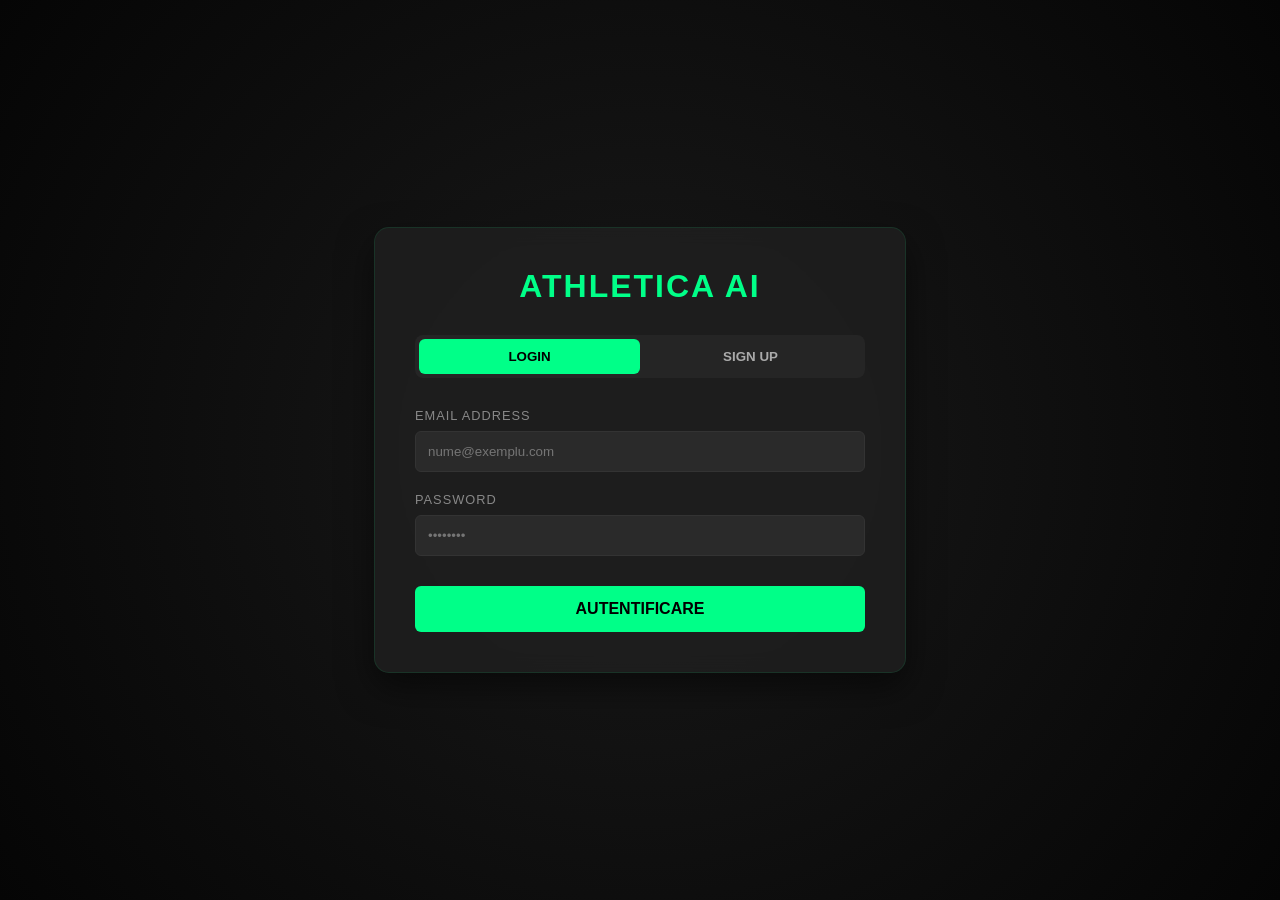
==== frontend-web/auth.html @ 89770d9e "Am adaugat un ai(trebuie verificata cheia sa facem sa mearga) ; am inclus login la baza de date si i" ====
<!DOCTYPE html>
<html lang="ro">
<head>
    <meta charset="UTF-8">
    <meta name="viewport" content="width=device-width, initial-scale=1.0">
    <title>Athletica AI - Autentificare</title>
    <link rel="stylesheet" href="style.css">
    <style>
        body {
            display: flex;
            align-items: center;
            justify-content: center;
            min-height: 100vh;
            background: radial-gradient(circle at center, #1a1a1a 0%, #050505 100%);
            margin: 0;
        }
        .auth-card {
            width: 100%;
            max-width: 450px;
            background: rgba(30, 30, 30, 0.9);
            padding: 40px;
            border-radius: 15px;
            border: 1px solid rgba(0, 255, 136, 0.1);
            box-shadow: 0 15px 35px rgba(0, 0, 0, 0.5);
            backdrop-filter: blur(10px);
        }
        .brand-logo {
            text-align: center;
            margin-bottom: 30px;
        }
        .brand-logo h1 {
            color: var(--verde-ai);
            font-size: 2rem;
            margin: 0;
            letter-spacing: 2px;
            text-transform: uppercase;
        }
        .auth-toggle {
            display: grid;
            grid-template-columns: 1fr 1fr;
            background: #252525;
            border-radius: 8px;
            margin-bottom: 30px;
            padding: 4px;
        }
        .auth-toggle button {
            background: none;
            border: none;
            color: #aaa;
            padding: 10px;
            cursor: pointer;
            font-weight: 600;
            transition: 0.3s;
            border-radius: 6px;
        }
        .auth-toggle button.active {
            background: var(--verde-ai);
            color: #000;
        }
        .form-row {
            display: grid;
            grid-template-columns: 1fr 1fr;
            gap: 15px;
            margin-bottom: 15px;
        }
        .form-group {
            margin-bottom: 20px;
        }
        .form-group label {
            display: block;
            font-size: 0.8rem;
            color: #888;
            margin-bottom: 8px;
            text-transform: uppercase;
            letter-spacing: 1px;
        }
        input, select {
            width: 100%;
            padding: 12px;
            background: #2a2a2a;
            border: 1px solid #333;
            border-radius: 6px;
            color: #fff;
            box-sizing: border-box;
            transition: border-color 0.3s;
        }
        input:focus {
            outline: none;
            border-color: var(--verde-ai);
        }
        button[type="submit"] {
            width: 100%;
            padding: 14px;
            background: var(--verde-ai);
            border: none;
            border-radius: 6px;
            color: #000;
            font-weight: 700;
            font-size: 1rem;
            cursor: pointer;
            margin-top: 10px;
            transition: transform 0.2s, box-shadow 0.2s;
        }
        button[type="submit"]:hover {
            transform: translateY(-2px);
            box-shadow: 0 5px 15px rgba(0, 255, 136, 0.3);
        }
        .hidden { display: none; }
    </style>
</head>
<body>
    <div class="auth-card">
        <div class="brand-logo">
            <h1>Athletica AI</h1>
        </div>
        
        <div class="auth-toggle">
            <button id="toggle-login" class="active">LOGIN</button>
            <button id="toggle-register">SIGN UP</button>
        </div>

        <form id="login-form">
            <div class="form-group">
                <label>Email Address</label>
                <input type="email" id="login-email" placeholder="nume@exemplu.com" required>
            </div>
            <div class="form-group">
                <label>Password</label>
                <input type="password" id="login-password" placeholder="••••••••" required>
            </div>
            <button type="submit">AUTENTIFICARE</button>
        </form>

        <form id="register-form" class="hidden">
            <div class="form-group">
                <label>Username</label>
                <input type="text" id="reg-username" required>
            </div>
            <div class="form-group">
                <label>Email Address</label>
                <input type="email" id="reg-email" required>
            </div>
            <div class="form-group">
                <label>Password</label>
                <input type="password" id="reg-password" required>
            </div>
            
            <div class="form-row">
                <div class="form-group">
                    <label>Înălțime (cm)</label>
                    <input type="number" id="reg-height" placeholder="180" required>
                </div>
                <div class="form-group">
                    <label>Greutate (kg)</label>
                    <input type="number" step="0.1" id="reg-weight" placeholder="75.5" required>
                </div>
            </div>

            <div class="form-row">
                <div class="form-group">
                    <label>Vârstă</label>
                    <input type="number" id="reg-age" placeholder="25" required>
                </div>
                <div class="form-group">
                    <label>Sex</label>
                    <select id="reg-gender">
                        <option value="Male">Masculin</option>
                        <option value="Female">Feminin</option>
                        <option value="Other">Altul</option>
                    </select>
                </div>
            </div>

            <div class="form-row">
                <div class="form-group">
                    <label>HR Repaus</label>
                    <input type="number" id="reg-hr-rest" placeholder="60" required>
                </div>
                <div class="form-group">
                    <label>HR Max</label>
                    <input type="number" id="reg-hr-max" placeholder="190" required>
                </div>
            </div>

            <div class="form-group">
                <label>Nivel Activitate</label>
                <select id="reg-activity">
                    <option value="Sedentary">Sedentar</option>
                    <option value="Lightly Active">Activitate Ușoară</option>
                    <option value="Moderately Active">Moderat Activ</option>
                    <option value="Very Active">Foarte Activ</option>
                    <option value="Extra Active">Extra Activ</option>
                </select>
            </div>

            <div class="form-group">
                <label>Greutate Țintă (kg)</label>
                <input type="number" step="0.1" id="reg-target-weight" placeholder="70.0" required>
            </div>

            <button type="submit">CREEAZĂ CONT</button>
        </form>
    </div>

    <script>
        const loginForm = document.getElementById('login-form');
        const registerForm = document.getElementById('register-form');
        const toggleLogin = document.getElementById('toggle-login');
        const toggleRegister = document.getElementById('toggle-register');

        toggleLogin.addEventListener('click', () => {
            loginForm.classList.remove('hidden');
            registerForm.classList.add('hidden');
            toggleLogin.classList.add('active');
            toggleRegister.classList.remove('active');
        });

        toggleRegister.addEventListener('click', () => {
            registerForm.classList.remove('hidden');
            loginForm.classList.add('hidden');
            toggleRegister.classList.add('active');
            toggleLogin.classList.remove('active');
        });

        registerForm.addEventListener('submit', async (e) => {
            e.preventDefault();
            const data = {
                username: document.getElementById('reg-username').value,
                email: document.getElementById('reg-email').value,
                password: document.getElementById('reg-password').value,
                height: parseFloat(document.getElementById('reg-height').value),
                currentWeight: parseFloat(document.getElementById('reg-weight').value),
                targetWeight: parseFloat(document.getElementById('reg-target-weight').value),
                age: parseInt(document.getElementById('reg-age').value),
                gender: document.getElementById('reg-gender').value,
                restingHeartRate: parseInt(document.getElementById('reg-hr-rest').value),
                maxHeartRate: parseInt(document.getElementById('reg-hr-max').value),
                activityLevel: document.getElementById('reg-activity').value
            };

            try {
                const response = await fetch('http://localhost:8080/api/auth/register', {
                    method: 'POST',
                    headers: { 'Content-Type': 'application/json' },
                    body: JSON.stringify(data)
                });
                if (response.ok) { 
                    alert('Înregistrare reușită! Acum completează-ți profilul.'); 
                    // Simulăm un login automat sau trimitem la login
                    toggleLogin.click(); 
                }
                else { alert('Eroare: ' + await response.text()); }
            } catch (error) { alert('Eroare de conexiune la server.'); }
        });

        loginForm.addEventListener('submit', async (e) => {
            e.preventDefault();
            const credentials = {
                email: document.getElementById('login-email').value,
                password: document.getElementById('login-password').value
            };
            try {
                const response = await fetch('http://localhost:8080/api/auth/login', {
                    method: 'POST',
                    headers: { 'Content-Type': 'application/json' },
                    body: JSON.stringify(credentials)
                });
                if (response.ok) {
                    const result = await response.json();
                    localStorage.setItem('user', JSON.stringify(result));
                    // Redirecționăm către onboarding pentru a colecta restul datelor
                    window.location.href = 'onboarding.html';
                } else { alert('Email sau parolă incorectă.'); }
            } catch (error) { alert('Eroare de conexiune la server.'); }
        });
    </script>
</body>
</html>
---- frontend-web/style.css ----
:root {
    --fundal: #0a0a0a;
    --card-bg: #141414;
    --card-border: #222;
    --text-principal: #ffffff;
    --text-secundar: #a0a0a0;
    --verde-ai: #00ff88;
    --accent-glow: rgba(0, 255, 136, 0.15);
}

body {
    background-color: var(--fundal);
    color: var(--text-principal);
    font-family: 'Inter', 'Segoe UI', Roboto, sans-serif;
    margin: 0;
    overflow-x: hidden;
}

#grid-pagina {
    display: grid;
    grid-template-areas: 
        "header header"
        "sidebar content";
    grid-template-columns: 280px 1fr;
    grid-template-rows: 70px 1fr;
    height: 100vh;
}

/* Header */
.header {
    grid-area: header;
    background-color: var(--card-bg);
    border-bottom: 1px solid var(--card-border);
    display: flex;
    justify-content: space-between;
    align-items: center;
    padding: 0 30px;
    z-index: 10;
}

.header h1 {
    font-size: 1.5rem;
    letter-spacing: 1px;
    background: linear-gradient(90deg, #fff, var(--verde-ai));
    -webkit-background-clip: text;
    -webkit-text-fill-color: transparent;
    margin: 0;
}

/* Sidebar */
.sidebar {
    grid-area: sidebar;
    background-color: var(--card-bg);
    border-right: 1px solid var(--card-border);
    padding: 30px 20px;
    display: flex;
    flex-direction: column;
    gap: 10px;
}

.sidebar button {
    text-align: left;
    padding: 12px 15px;
    background: transparent;
    border: 1px solid transparent;
    color: var(--text-secundar);
    font-size: 0.95rem;
    font-weight: 500;
    transition: 0.3s;
}

.sidebar button:hover, .sidebar button.active {
    background: rgba(255, 255, 255, 0.05);
    color: var(--verde-ai);
    border-color: rgba(0, 255, 136, 0.2);
}

/* Content Area */
.content {
    grid-area: content;
    padding: 40px;
    display: grid;
    grid-template-columns: repeat(auto-fit, minmax(350px, 1fr));
    gap: 30px;
    background: radial-gradient(circle at top right, #111, #0a0a0a);
}

.card {
    background: var(--card-bg);
    border: 1px solid var(--card-border);
    border-radius: 16px;
    padding: 25px;
    transition: 0.3s cubic-bezier(0.4, 0, 0.2, 1);
    position: relative;
    overflow: hidden;
}

.card:hover {
    border-color: var(--verde-ai);
    box-shadow: 0 10px 30px rgba(0, 0, 0, 0.5), 0 0 20px var(--accent-glow);
    transform: translateY(-5px);
}

.card h2 {
    margin-top: 0;
    font-size: 1.2rem;
    color: var(--text-secundar);
    font-weight: 600;
    text-transform: uppercase;
    letter-spacing: 1px;
}

.card p {
    font-size: 1.1rem;
    margin: 15px 0;
}

.card span {
    color: var(--verde-ai);
    font-weight: bold;
    font-size: 1.4rem;
}

/* Buttons */
button {
    cursor: pointer;
    border-radius: 8px;
    font-family: inherit;
    transition: all 0.2s;
}

#btn-logout {
    padding: 8px 16px;
    font-weight: 600;
    background: #222;
    border: 1px solid #333;
    color: #ff4444;
}

#btn-logout:hover {
    background: #ff4444;
    color: white;
}

#btn-predictie {
    background: var(--verde-ai);
    color: black;
    border: none;
    font-weight: bold;
}

/* Scrollbar */
::-webkit-scrollbar {
    width: 8px;
}

::-webkit-scrollbar-track {
    background: var(--fundal);
}

::-webkit-scrollbar-thumb {
    background: #333;
    border-radius: 4px;
}

::-webkit-scrollbar-thumb:hover {
    background: #444;
}
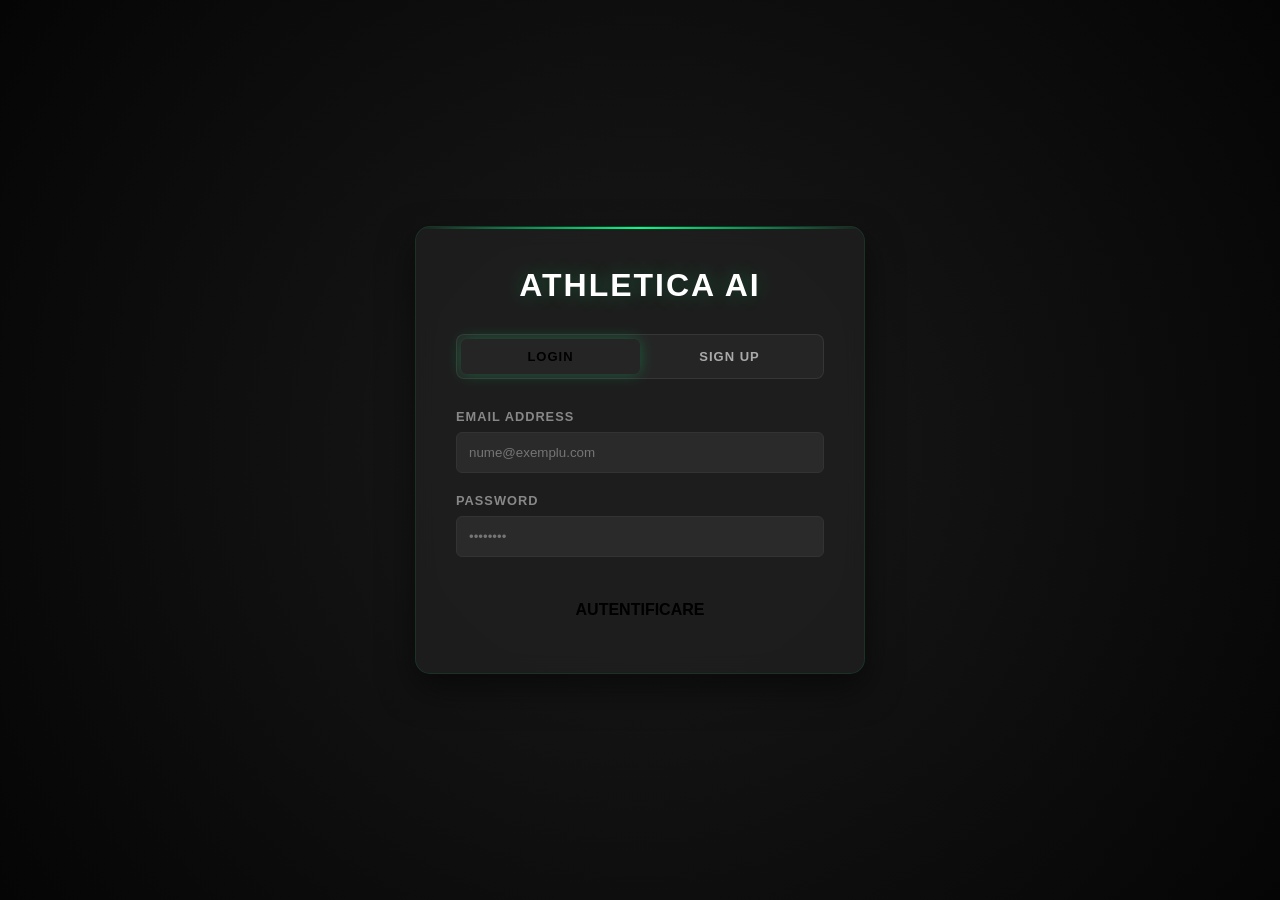
==== commit 3c18ed95: "Schimbari: stilizare web,date biometrice actualizate,raspuns AI detaliat,rezolvare login" ====
--- a/frontend-web/auth.html
+++ b/frontend-web/auth.html
@@ -203,76 +203,82 @@
     </div>
 
     <script>
-        const loginForm = document.getElementById('login-form');
-        const registerForm = document.getElementById('register-form');
-        const toggleLogin = document.getElementById('toggle-login');
-        const toggleRegister = document.getElementById('toggle-register');
-
-        toggleLogin.addEventListener('click', () => {
-            loginForm.classList.remove('hidden');
-            registerForm.classList.add('hidden');
-            toggleLogin.classList.add('active');
-            toggleRegister.classList.remove('active');
-        });
-
-        toggleRegister.addEventListener('click', () => {
-            registerForm.classList.remove('hidden');
-            loginForm.classList.add('hidden');
-            toggleRegister.classList.add('active');
-            toggleLogin.classList.remove('active');
-        });
-
-        registerForm.addEventListener('submit', async (e) => {
-            e.preventDefault();
-            const data = {
-                username: document.getElementById('reg-username').value,
-                email: document.getElementById('reg-email').value,
-                password: document.getElementById('reg-password').value,
-                height: parseFloat(document.getElementById('reg-height').value),
-                currentWeight: parseFloat(document.getElementById('reg-weight').value),
-                targetWeight: parseFloat(document.getElementById('reg-target-weight').value),
-                age: parseInt(document.getElementById('reg-age').value),
-                gender: document.getElementById('reg-gender').value,
-                restingHeartRate: parseInt(document.getElementById('reg-hr-rest').value),
-                maxHeartRate: parseInt(document.getElementById('reg-hr-max').value),
-                activityLevel: document.getElementById('reg-activity').value
-            };
-
-            try {
-                const response = await fetch('http://localhost:8080/api/auth/register', {
-                    method: 'POST',
-                    headers: { 'Content-Type': 'application/json' },
-                    body: JSON.stringify(data)
-                });
-                if (response.ok) { 
-                    alert('Înregistrare reușită! Acum completează-ți profilul.'); 
-                    // Simulăm un login automat sau trimitem la login
-                    toggleLogin.click(); 
-                }
-                else { alert('Eroare: ' + await response.text()); }
-            } catch (error) { alert('Eroare de conexiune la server.'); }
-        });
-
-        loginForm.addEventListener('submit', async (e) => {
-            e.preventDefault();
-            const credentials = {
-                email: document.getElementById('login-email').value,
-                password: document.getElementById('login-password').value
-            };
-            try {
-                const response = await fetch('http://localhost:8080/api/auth/login', {
-                    method: 'POST',
-                    headers: { 'Content-Type': 'application/json' },
-                    body: JSON.stringify(credentials)
-                });
-                if (response.ok) {
-                    const result = await response.json();
-                    localStorage.setItem('user', JSON.stringify(result));
-                    // Redirecționăm către onboarding pentru a colecta restul datelor
-                    window.location.href = 'onboarding.html';
-                } else { alert('Email sau parolă incorectă.'); }
-            } catch (error) { alert('Eroare de conexiune la server.'); }
-        });
-    </script>
+    const loginForm = document.getElementById('login-form');
+    const registerForm = document.getElementById('register-form');
+    const toggleLogin = document.getElementById('toggle-login');
+    const toggleRegister = document.getElementById('toggle-register');
+
+    // --- LOGICA DE COMUTARE ÎNTRE TAB-URI ---
+    toggleLogin.addEventListener('click', () => {
+        loginForm.classList.remove('hidden');
+        registerForm.classList.add('hidden');
+        toggleLogin.classList.add('active');
+        toggleRegister.classList.remove('active');
+    });
+
+    toggleRegister.addEventListener('click', () => {
+        registerForm.classList.remove('hidden');
+        loginForm.classList.add('hidden');
+        toggleRegister.classList.add('active');
+        toggleLogin.classList.remove('active');
+    });
+
+    // --- 1. ÎNREGISTRARE (REGISTER) ---
+    registerForm.addEventListener('submit', async (e) => {
+        e.preventDefault();
+        const data = {
+            username: document.getElementById('reg-username').value,
+            email: document.getElementById('reg-email').value,
+            password: document.getElementById('reg-password').value,
+            height: parseFloat(document.getElementById('reg-height').value),
+            currentWeight: parseFloat(document.getElementById('reg-weight').value),
+            targetWeight: parseFloat(document.getElementById('reg-target-weight').value),
+            age: parseInt(document.getElementById('reg-age').value),
+            gender: document.getElementById('reg-gender').value,
+            restingHeartRate: parseInt(document.getElementById('reg-hr-rest').value),
+            maxHeartRate: parseInt(document.getElementById('reg-hr-max').value),
+            activityLevel: document.getElementById('reg-activity').value
+        };
+
+        try {
+            const response = await fetch('http://127.0.0.1:8080/api/auth/register', {
+                method: 'POST',
+                headers: { 'Content-Type': 'application/json' },
+                body: JSON.stringify(data)
+            });
+            if (response.ok) { 
+                // După înregistrare, îl rugăm să se logheze ca să creăm sesiunea (localStorage)
+                alert('Înregistrare reușită! Te rugăm să te autentifici.'); 
+                toggleLogin.click(); 
+            }
+            else { alert('Eroare: ' + await response.text()); }
+        } catch (error) { alert('Eroare de conexiune la server.'); }
+    });
+
+    // --- 2. AUTENTIFICARE (LOGIN) ---
+    loginForm.addEventListener('submit', async (e) => {
+        e.preventDefault();
+        const credentials = {
+            email: document.getElementById('login-email').value,
+            password: document.getElementById('login-password').value
+        };
+        try {
+            const response = await fetch('http://127.0.0.1:8080/api/auth/login', {
+                method: 'POST',
+                headers: { 'Content-Type': 'application/json' },
+                body: JSON.stringify(credentials)
+            });
+            if (response.ok) {
+                const result = await response.json();
+                
+                localStorage.setItem('user', JSON.stringify(result));
+                
+                window.location.href = 'index.html';
+            } else { 
+                alert('Email sau parolă incorectă.'); 
+            }
+        } catch (error) { alert('Eroare de conexiune la server.'); }
+    });
+</script>
 </body>
 </html>
--- a/frontend-web/style.css
+++ b/frontend-web/style.css
@@ -1,36 +1,61 @@
-:root {
-    --fundal: #0a0a0a;
-    --card-bg: #141414;
-    --card-border: #222;
-    --text-principal: #ffffff;
-    --text-secundar: #a0a0a0;
-    --verde-ai: #00ff88;
-    --accent-glow: rgba(0, 255, 136, 0.15);
+/* ==========================================
+   1. VARIABILE & SETĂRI GLOBALE (FUTURISTIC THEME)
+   ========================================== */
+   :root {
+    --bg-base: #050507; /* Negru foarte adânc */
+    --bg-card: rgba(18, 18, 22, 0.75); /* Fundal semi-transparent pentru efectul de sticlă */
+    --accent-neon: #00ff88; /* Verde Neon Futuristic */
+    --accent-hover: #00cc6a;
+    --accent-glow: rgba(0, 255, 136, 0.25);
+    --blue-neon: #00e5ff; /* Albastru electric pentru elemente secundare */
+    --text-main: #ffffff;
+    --text-muted: #8a8a93;
+    --border-color: rgba(255, 255, 255, 0.08);
+    --border-glow: rgba(0, 255, 136, 0.4);
+}
+
+* {
+    box-sizing: border-box;
+    margin: 0;
+    padding: 0;
 }
 
 body {
-    background-color: var(--fundal);
-    color: var(--text-principal);
-    font-family: 'Inter', 'Segoe UI', Roboto, sans-serif;
-    margin: 0;
+    font-family: 'Inter', 'Segoe UI', Roboto, Helvetica, Arial, sans-serif;
+    background-color: var(--bg-base);
+    color: var(--text-main);
     overflow-x: hidden;
-}
-
+    /* Un pattern subtil pe fundal pentru a arăta mai "tehnic" */
+    background-image: radial-gradient(circle at 50% 0%, #11111a 0%, var(--bg-base) 70%);
+}
+
+/* Scrollbar personalizat (Futurist) */
+::-webkit-scrollbar { width: 8px; }
+::-webkit-scrollbar-track { background: var(--bg-base); }
+::-webkit-scrollbar-thumb { background: #333; border-radius: 4px; }
+::-webkit-scrollbar-thumb:hover { background: var(--accent-neon); }
+
+/* ==========================================
+   2. LAYOUT PRINCIPAL (DASHBOARD)
+   ========================================== */
 #grid-pagina {
     display: grid;
     grid-template-areas: 
         "header header"
         "sidebar content";
     grid-template-columns: 280px 1fr;
-    grid-template-rows: 70px 1fr;
+    grid-template-rows: 80px 1fr;
     height: 100vh;
 }
 
-/* Header */
+/* ==========================================
+   3. HEADER & NAVBAR
+   ========================================== */
 .header {
     grid-area: header;
-    background-color: var(--card-bg);
-    border-bottom: 1px solid var(--card-border);
+    background: rgba(10, 10, 12, 0.8);
+    backdrop-filter: blur(15px);
+    border-bottom: 1px solid var(--border-color);
     display: flex;
     justify-content: space-between;
     align-items: center;
@@ -38,131 +63,372 @@
     z-index: 10;
 }
 
-.header h1 {
-    font-size: 1.5rem;
+.logo {
+    font-size: 24px;
+    font-weight: 900;
     letter-spacing: 1px;
-    background: linear-gradient(90deg, #fff, var(--verde-ai));
-    -webkit-background-clip: text;
-    -webkit-text-fill-color: transparent;
-    margin: 0;
-}
-
-/* Sidebar */
+    display: flex;
+    align-items: center;
+    gap: 12px;
+    text-transform: uppercase;
+    color: #fff;
+    text-shadow: 0 0 10px rgba(255,255,255,0.2);
+}
+
+.logo i { color: var(--accent-neon); }
+
+.ai-badge {
+    background: transparent;
+    color: var(--accent-neon);
+    font-size: 11px;
+    padding: 3px 8px;
+    border-radius: 4px;
+    border: 1px solid var(--accent-neon);
+    box-shadow: 0 0 8px var(--accent-glow);
+    font-weight: bold;
+    letter-spacing: 2px;
+}
+
+.user-pill {
+    background: rgba(255, 255, 255, 0.03);
+    padding: 8px 20px;
+    border-radius: 30px;
+    border: 1px solid var(--border-color);
+    display: flex;
+    align-items: center;
+    gap: 10px;
+    font-size: 14px;
+    font-weight: 500;
+}
+
+.btn-logout {
+    background: transparent;
+    border: none;
+    color: var(--text-muted);
+    cursor: pointer;
+    font-size: 20px;
+    transition: all 0.3s;
+    margin-left: 20px;
+}
+.btn-logout:hover { color: #ff3366; text-shadow: 0 0 10px rgba(255, 51, 102, 0.5); }
+
+/* ==========================================
+   4. SIDEBAR
+   ========================================== */
 .sidebar {
     grid-area: sidebar;
-    background-color: var(--card-bg);
-    border-right: 1px solid var(--card-border);
+    background: rgba(10, 10, 12, 0.5);
+    backdrop-filter: blur(10px);
+    border-right: 1px solid var(--border-color);
     padding: 30px 20px;
     display: flex;
     flex-direction: column;
-    gap: 10px;
-}
-
-.sidebar button {
-    text-align: left;
-    padding: 12px 15px;
+    justify-content: space-between;
+}
+
+.nav-group { display: flex; flex-direction: column; gap: 8px; }
+
+.tab-btn {
     background: transparent;
     border: 1px solid transparent;
-    color: var(--text-secundar);
-    font-size: 0.95rem;
-    font-weight: 500;
-    transition: 0.3s;
-}
-
-.sidebar button:hover, .sidebar button.active {
+    color: var(--text-muted);
+    padding: 16px 20px;
+    text-align: left;
+    border-radius: 12px;
+    cursor: pointer;
+    font-size: 15px;
+    font-weight: 600;
+    display: flex;
+    align-items: center;
+    gap: 15px;
+    transition: all 0.3s ease;
+    text-transform: uppercase;
+    letter-spacing: 1px;
+}
+
+.tab-btn i { width: 24px; text-align: center; font-size: 18px; }
+
+.tab-btn:hover {
     background: rgba(255, 255, 255, 0.05);
-    color: var(--verde-ai);
-    border-color: rgba(0, 255, 136, 0.2);
-}
-
-/* Content Area */
+    color: var(--text-main);
+    transform: translateX(5px);
+}
+
+.tab-btn.active {
+    background: linear-gradient(90deg, var(--accent-glow) 0%, transparent 100%);
+    border-left: 3px solid var(--accent-neon);
+    color: var(--accent-neon);
+    text-shadow: 0 0 8px var(--accent-glow);
+}
+
+.btn-add-action {
+    background: var(--accent-neon);
+    color: #000;
+    border: none;
+    padding: 16px;
+    border-radius: 12px;
+    font-weight: 800;
+    font-size: 14px;
+    text-transform: uppercase;
+    letter-spacing: 1px;
+    cursor: pointer;
+    box-shadow: 0 0 15px var(--accent-glow);
+    transition: all 0.3s ease;
+}
+
+.btn-add-action:hover {
+    transform: translateY(-3px);
+    box-shadow: 0 0 25px var(--accent-glow);
+    background: #fff;
+}
+
+/* ==========================================
+   5. MAIN CONTENT & CARDS (GLASSMORPHISM)
+   ========================================== */
 .content {
     grid-area: content;
     padding: 40px;
-    display: grid;
-    grid-template-columns: repeat(auto-fit, minmax(350px, 1fr));
-    gap: 30px;
-    background: radial-gradient(circle at top right, #111, #0a0a0a);
+    overflow-y: auto;
+    position: relative;
 }
 
 .card {
-    background: var(--card-bg);
-    border: 1px solid var(--card-border);
-    border-radius: 16px;
+    background: var(--bg-card);
+    backdrop-filter: blur(20px);
+    border: 1px solid var(--border-color);
+    border-radius: 20px;
+    padding: 30px;
+    margin-bottom: 30px;
+    box-shadow: 0 10px 30px rgba(0,0,0,0.5);
+    transition: transform 0.3s ease, border-color 0.3s ease;
+}
+
+.card:hover { border-color: rgba(255,255,255,0.15); }
+
+.card h2, .card h3 {
+    margin-bottom: 10px;
+    font-weight: 700;
+    letter-spacing: 0.5px;
+    display: flex;
+    align-items: center;
+    gap: 10px;
+}
+.card h2 i, .card h3 i { color: var(--accent-neon); }
+
+.subtitle { color: var(--text-muted); margin-bottom: 25px; font-size: 14px; }
+
+/* HERO CARD (Gradient Sci-Fi) */
+.hero-card {
+    background: linear-gradient(135deg, rgba(0, 255, 136, 0.1) 0%, rgba(0, 229, 255, 0.05) 100%);
+    border: 1px solid var(--border-glow);
+    border-radius: 20px;
+    padding: 40px;
+    display: flex;
+    justify-content: space-between;
+    align-items: center;
+    margin-bottom: 40px;
+    box-shadow: inset 0 0 20px rgba(0, 255, 136, 0.05), 0 10px 30px rgba(0,0,0,0.5);
+}
+
+.hero-content h2 { font-size: 32px; color: #fff; margin-bottom: 15px; text-shadow: 0 0 15px rgba(255,255,255,0.2); }
+#ai-recommendation { font-size: 16px; line-height: 1.6; color: var(--accent-neon); margin: 15px 0; font-weight: 500;}
+
+.btn-ai-action {
+    background: transparent;
+    color: var(--blue-neon);
+    border: 2px solid var(--blue-neon);
+    padding: 16px 35px;
+    border-radius: 12px;
+    font-weight: 700;
+    text-transform: uppercase;
+    letter-spacing: 2px;
+    cursor: pointer;
+    transition: all 0.3s;
+    box-shadow: 0 0 15px rgba(0, 229, 255, 0.2);
+}
+
+.btn-ai-action:hover {
+    background: var(--blue-neon);
+    color: #000;
+    box-shadow: 0 0 30px rgba(0, 229, 255, 0.5);
+}
+
+/* ==========================================
+   6. FORMS & INPUTS (NEON STYLE)
+   ========================================== */
+.form-grid { display: grid; grid-template-columns: 1fr 1fr; gap: 20px; }
+.form-group { margin-bottom: 20px; }
+
+label {
+    display: block;
+    margin-bottom: 10px;
+    color: var(--text-muted);
+    font-size: 12px;
+    text-transform: uppercase;
+    letter-spacing: 1.5px;
+    font-weight: 600;
+}
+
+.modern-input, .modern-select, .modern-textarea {
+    width: 100%;
+    background: rgba(0, 0, 0, 0.4);
+    border: 1px solid var(--border-color);
+    color: #fff;
+    padding: 16px;
+    border-radius: 12px;
+    font-size: 15px;
+    transition: all 0.3s;
+    outline: none;
+}
+
+.modern-textarea { height: 120px; resize: none; }
+
+.modern-input:focus, .modern-select:focus, .modern-textarea:focus {
+    border-color: var(--accent-neon);
+    box-shadow: 0 0 10px var(--accent-glow);
+    background: rgba(0, 0, 0, 0.6);
+}
+
+.btn-primary {
+    background: var(--accent-neon);
+    color: #000;
+    border: none;
+    padding: 16px 30px;
+    border-radius: 12px;
+    font-weight: 800;
+    font-size: 14px;
+    text-transform: uppercase;
+    letter-spacing: 1px;
+    cursor: pointer;
+    transition: all 0.3s;
+    box-shadow: 0 0 15px var(--accent-glow);
+}
+
+.btn-primary:hover {
+    transform: translateY(-2px);
+    box-shadow: 0 0 25px var(--accent-glow);
+    background: #fff;
+}
+
+/* Feedback Box AI */
+.feedback-box {
+    margin-top: 30px;
     padding: 25px;
-    transition: 0.3s cubic-bezier(0.4, 0, 0.2, 1);
+    background: rgba(0, 255, 136, 0.05);
+    border-radius: 12px;
+    border-left: 4px solid var(--accent-neon);
+    line-height: 1.6;
+    font-size: 15px;
+}
+
+/* ==========================================
+   7. TABELE (ISTORIC)
+   ========================================== */
+table { width: 100%; border-collapse: collapse; margin-top: 10px; }
+th { 
+    text-align: left; 
+    padding: 15px; 
+    color: var(--text-muted); 
+    font-size: 12px; 
+    text-transform: uppercase; 
+    letter-spacing: 2px; 
+    border-bottom: 1px solid var(--border-color); 
+}
+td { 
+    padding: 18px 15px; 
+    border-bottom: 1px solid rgba(255,255,255,0.03); 
+    font-size: 14px; 
+    color: #e0e0e0;
+}
+tr:hover td { background: rgba(255,255,255,0.02); }
+
+.badge {
+    background: rgba(0, 255, 136, 0.1);
+    color: var(--accent-neon);
+    padding: 4px 10px;
+    border-radius: 6px;
+    font-size: 12px;
+    border: 1px solid var(--accent-glow);
+}
+
+/* ==========================================
+   8. MODAL (ANTRENAMENT NOU)
+   ========================================== */
+.modal {
+    display: none;
+    position: fixed;
+    top: 0; left: 0; width: 100%; height: 100%;
+    background: rgba(0,0,0,0.8);
+    backdrop-filter: blur(10px);
+    z-index: 1000;
+    align-items: center;
+    justify-content: center;
+}
+
+.modal-card {
+    background: #0d0d12;
+    width: 90%;
+    max-width: 500px;
+    padding: 40px;
+    border-radius: 20px;
+    border: 1px solid var(--border-glow);
+    box-shadow: 0 20px 50px rgba(0, 255, 136, 0.1);
+}
+
+.btn-save { width: 100%; background: var(--accent-neon); color: #000; border: none; padding: 16px; border-radius: 12px; font-weight: 800; cursor: pointer; margin-top: 20px; box-shadow: 0 0 15px var(--accent-glow); transition: 0.3s; }
+.btn-save:hover { background: #fff; transform: scale(1.02); }
+.btn-cancel { width: 100%; background: transparent; color: var(--text-muted); border: 1px solid var(--border-color); padding: 16px; border-radius: 12px; cursor: pointer; margin-top: 10px; transition: 0.3s; }
+.btn-cancel:hover { background: rgba(255,255,255,0.05); color: #fff; }
+
+/* ==========================================
+   9. AUTH & ONBOARDING (PAGINI EXTERNE)
+   ========================================== */
+.auth-card, .onboarding-card {
+    width: 100%;
+    max-width: 450px;
+    background: rgba(15, 15, 20, 0.85);
+    padding: 50px 40px;
+    border-radius: 24px;
+    border: 1px solid var(--border-color);
+    box-shadow: 0 20px 60px rgba(0,0,0,0.8), inset 0 0 20px rgba(255,255,255,0.02);
+    backdrop-filter: blur(20px);
     position: relative;
     overflow: hidden;
 }
 
-.card:hover {
-    border-color: var(--verde-ai);
-    box-shadow: 0 10px 30px rgba(0, 0, 0, 0.5), 0 0 20px var(--accent-glow);
-    transform: translateY(-5px);
-}
-
-.card h2 {
-    margin-top: 0;
-    font-size: 1.2rem;
-    color: var(--text-secundar);
-    font-weight: 600;
-    text-transform: uppercase;
-    letter-spacing: 1px;
-}
-
-.card p {
-    font-size: 1.1rem;
-    margin: 15px 0;
-}
-
-.card span {
-    color: var(--verde-ai);
-    font-weight: bold;
-    font-size: 1.4rem;
-}
-
-/* Buttons */
-button {
-    cursor: pointer;
-    border-radius: 8px;
-    font-family: inherit;
-    transition: all 0.2s;
-}
-
-#btn-logout {
-    padding: 8px 16px;
-    font-weight: 600;
-    background: #222;
-    border: 1px solid #333;
-    color: #ff4444;
-}
-
-#btn-logout:hover {
-    background: #ff4444;
-    color: white;
-}
-
-#btn-predictie {
-    background: var(--verde-ai);
-    color: black;
-    border: none;
-    font-weight: bold;
-}
-
-/* Scrollbar */
-::-webkit-scrollbar {
-    width: 8px;
-}
-
-::-webkit-scrollbar-track {
-    background: var(--fundal);
-}
-
-::-webkit-scrollbar-thumb {
-    background: #333;
-    border-radius: 4px;
-}
-
-::-webkit-scrollbar-thumb:hover {
-    background: #444;
-}
+/* O linie subtilă luminoasă deasupra cardurilor de login */
+.auth-card::before, .onboarding-card::before {
+    content: '';
+    position: absolute;
+    top: 0; left: 0; right: 0; height: 2px;
+    background: linear-gradient(90deg, transparent, var(--accent-neon), transparent);
+}
+
+.brand-logo h1 { color: #fff; font-size: 2rem; margin: 0; letter-spacing: 3px; text-transform: uppercase; text-shadow: 0 0 20px var(--accent-glow); }
+
+.auth-toggle { display: grid; grid-template-columns: 1fr 1fr; background: rgba(0,0,0,0.5); border-radius: 12px; margin-bottom: 30px; padding: 5px; border: 1px solid var(--border-color); }
+.auth-toggle button { background: none; border: none; color: var(--text-muted); padding: 12px; cursor: pointer; font-weight: 700; transition: 0.3s; border-radius: 8px; font-size: 13px; letter-spacing: 1px; }
+.auth-toggle button.active { background: var(--accent-neon); color: #000; box-shadow: 0 0 15px var(--accent-glow); }
+
+.step-indicator { display: flex; gap: 10px; margin-bottom: 40px; }
+.step { flex: 1; height: 4px; background: rgba(255,255,255,0.1); border-radius: 2px; transition: 0.3s; }
+.step.active { background: var(--accent-neon); box-shadow: 0 0 10px var(--accent-glow); }
+
+.option-grid { display: grid; grid-template-columns: 1fr 1fr; gap: 15px; margin-bottom: 30px; }
+.option-card { background: rgba(0,0,0,0.4); border: 2px solid var(--border-color); padding: 25px 20px; border-radius: 16px; cursor: pointer; text-align: center; transition: all 0.3s; }
+.option-card h3 { margin: 0; font-size: 15px; color: #fff; font-weight: 600; }
+.option-card:hover { border-color: rgba(255,255,255,0.3); transform: translateY(-3px); }
+.option-card.selected { border-color: var(--accent-neon); background: rgba(0, 255, 136, 0.08); box-shadow: inset 0 0 15px var(--accent-glow); }
+
+.hidden { display: none !important; }
+
+
+@media (max-width: 768px) {
+    #grid-pagina {
+        grid-template-columns: 1fr;
+        grid-template-areas: "header" "content";
+    }
+    .sidebar { display: none; }
+    .hero-card { flex-direction: column; text-align: center; gap: 20px; }
+    .form-grid { grid-template-columns: 1fr; }
+}
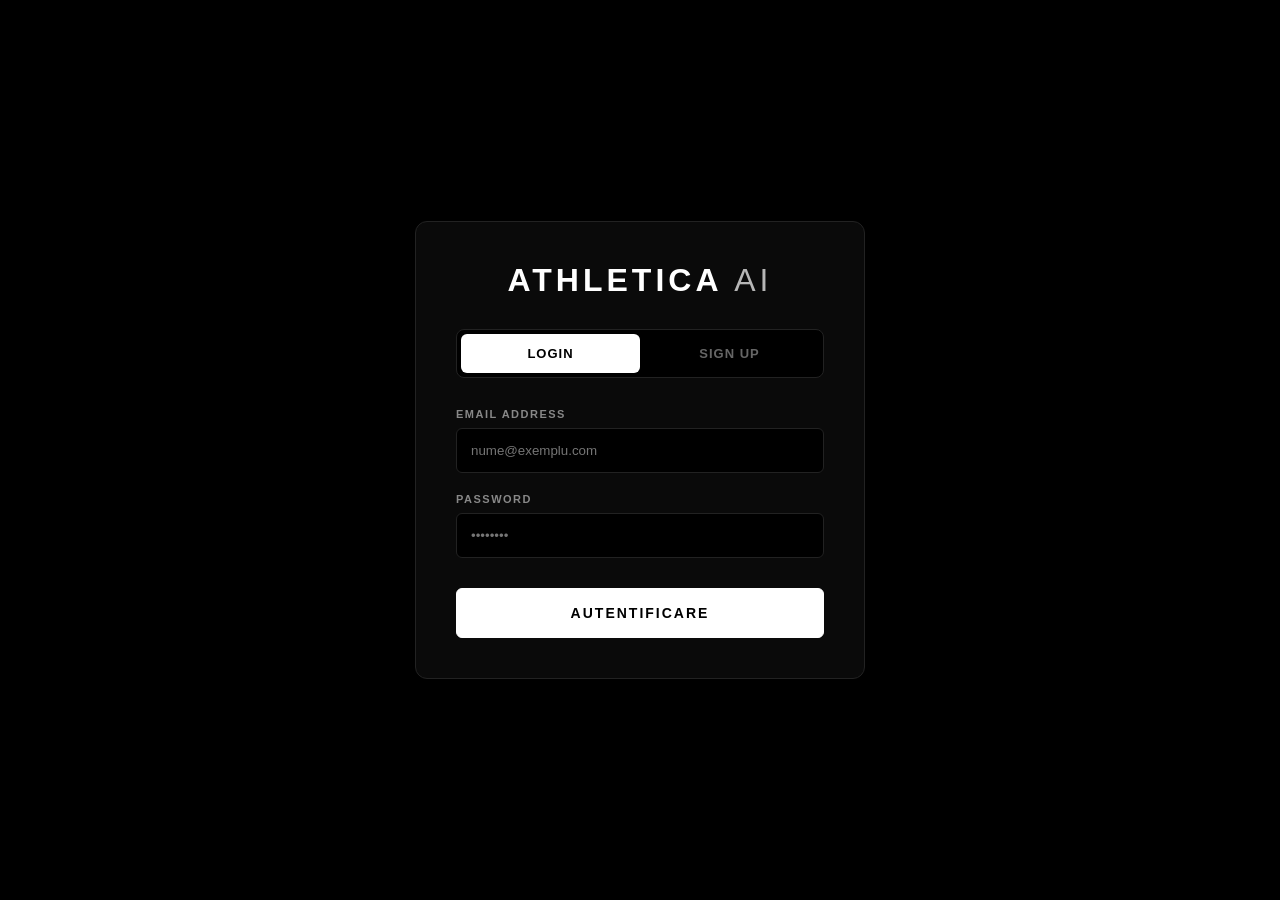
==== commit fc6939be: "Am implementat feature NivelFitness" ====
--- a/frontend-web/auth.html
+++ b/frontend-web/auth.html
@@ -11,50 +11,54 @@
             align-items: center;
             justify-content: center;
             min-height: 100vh;
-            background: radial-gradient(circle at center, #1a1a1a 0%, #050505 100%);
+            background: #000;
             margin: 0;
+            font-family: 'Inter', sans-serif;
         }
         .auth-card {
             width: 100%;
             max-width: 450px;
-            background: rgba(30, 30, 30, 0.9);
+            background: #0a0a0a;
             padding: 40px;
-            border-radius: 15px;
-            border: 1px solid rgba(0, 255, 136, 0.1);
-            box-shadow: 0 15px 35px rgba(0, 0, 0, 0.5);
-            backdrop-filter: blur(10px);
+            border-radius: 12px;
+            border: 1px solid #222;
+            box-shadow: 0 20px 40px rgba(0, 0, 0, 0.8);
         }
         .brand-logo {
             text-align: center;
             margin-bottom: 30px;
         }
         .brand-logo h1 {
-            color: var(--verde-ai);
+            color: #fff;
             font-size: 2rem;
             margin: 0;
-            letter-spacing: 2px;
-            text-transform: uppercase;
+            letter-spacing: 4px;
+            text-transform: uppercase;
+            font-weight: 900;
         }
         .auth-toggle {
             display: grid;
             grid-template-columns: 1fr 1fr;
-            background: #252525;
+            background: #000;
             border-radius: 8px;
             margin-bottom: 30px;
             padding: 4px;
+            border: 1px solid #222;
         }
         .auth-toggle button {
             background: none;
             border: none;
-            color: #aaa;
-            padding: 10px;
+            color: #666;
+            padding: 12px;
             cursor: pointer;
-            font-weight: 600;
+            font-weight: 700;
             transition: 0.3s;
             border-radius: 6px;
+            text-transform: uppercase;
+            letter-spacing: 1px;
         }
         .auth-toggle button.active {
-            background: var(--verde-ai);
+            background: #fff;
             color: #000;
         }
         .form-row {
@@ -68,42 +72,45 @@
         }
         .form-group label {
             display: block;
-            font-size: 0.8rem;
+            font-size: 11px;
             color: #888;
             margin-bottom: 8px;
             text-transform: uppercase;
-            letter-spacing: 1px;
+            letter-spacing: 1.5px;
+            font-weight: 600;
         }
         input, select {
             width: 100%;
-            padding: 12px;
-            background: #2a2a2a;
-            border: 1px solid #333;
+            padding: 14px;
+            background: #000;
+            border: 1px solid #222;
             border-radius: 6px;
             color: #fff;
             box-sizing: border-box;
-            transition: border-color 0.3s;
+            transition: all 0.3s;
+            outline: none;
         }
         input:focus {
-            outline: none;
-            border-color: var(--verde-ai);
+            border-color: #fff;
         }
         button[type="submit"] {
             width: 100%;
-            padding: 14px;
-            background: var(--verde-ai);
-            border: none;
+            padding: 16px;
+            background: #fff;
+            border: 1px solid #fff;
             border-radius: 6px;
             color: #000;
-            font-weight: 700;
-            font-size: 1rem;
+            font-weight: 800;
+            font-size: 14px;
             cursor: pointer;
             margin-top: 10px;
-            transition: transform 0.2s, box-shadow 0.2s;
+            transition: all 0.3s;
+            text-transform: uppercase;
+            letter-spacing: 2px;
         }
         button[type="submit"]:hover {
-            transform: translateY(-2px);
-            box-shadow: 0 5px 15px rgba(0, 255, 136, 0.3);
+            background: #000;
+            color: #fff;
         }
         .hidden { display: none; }
     </style>
@@ -111,7 +118,7 @@
 <body>
     <div class="auth-card">
         <div class="brand-logo">
-            <h1>Athletica AI</h1>
+            <h1>Athletica <span style="font-weight: 300; opacity: 0.7;">AI</span></h1>
         </div>
         
         <div class="auth-toggle">
@@ -247,7 +254,6 @@
                 body: JSON.stringify(data)
             });
             if (response.ok) { 
-                // După înregistrare, îl rugăm să se logheze ca să creăm sesiunea (localStorage)
                 alert('Înregistrare reușită! Te rugăm să te autentifici.'); 
                 toggleLogin.click(); 
             }
@@ -270,9 +276,7 @@
             });
             if (response.ok) {
                 const result = await response.json();
-                
                 localStorage.setItem('user', JSON.stringify(result));
-                
                 window.location.href = 'index.html';
             } else { 
                 alert('Email sau parolă incorectă.'); 
@@ -281,4 +285,4 @@
     });
 </script>
 </body>
-</html>
+</html>
--- a/frontend-web/style.css
+++ b/frontend-web/style.css
@@ -1,17 +1,14 @@
-/* ==========================================
-   1. VARIABILE & SETĂRI GLOBALE (FUTURISTIC THEME)
-   ========================================== */
    :root {
-    --bg-base: #050507; /* Negru foarte adânc */
-    --bg-card: rgba(18, 18, 22, 0.75); /* Fundal semi-transparent pentru efectul de sticlă */
-    --accent-neon: #00ff88; /* Verde Neon Futuristic */
-    --accent-hover: #00cc6a;
-    --accent-glow: rgba(0, 255, 136, 0.25);
-    --blue-neon: #00e5ff; /* Albastru electric pentru elemente secundare */
+    --bg-base: #000000; /* Negru pur */
+    --bg-card: #0a0a0a; /* Fundal card negru intens */
+    --accent-main: #ffffff; /* Alb pentru accente */
+    --accent-hover: #e0e0e0;
+    --accent-glow: rgba(255, 255, 255, 0.2);
+    --secondary-gray: #333333;
     --text-main: #ffffff;
-    --text-muted: #8a8a93;
-    --border-color: rgba(255, 255, 255, 0.08);
-    --border-glow: rgba(0, 255, 136, 0.4);
+    --text-muted: #a0a0a0;
+    --border-color: #222222;
+    --border-glow: rgba(255, 255, 255, 0.15);
 }
 
 * {
@@ -25,15 +22,13 @@
     background-color: var(--bg-base);
     color: var(--text-main);
     overflow-x: hidden;
-    /* Un pattern subtil pe fundal pentru a arăta mai "tehnic" */
-    background-image: radial-gradient(circle at 50% 0%, #11111a 0%, var(--bg-base) 70%);
-}
-
-/* Scrollbar personalizat (Futurist) */
+}
+
+/* Scrollbar personalizat (Black & White) */
 ::-webkit-scrollbar { width: 8px; }
 ::-webkit-scrollbar-track { background: var(--bg-base); }
 ::-webkit-scrollbar-thumb { background: #333; border-radius: 4px; }
-::-webkit-scrollbar-thumb:hover { background: var(--accent-neon); }
+::-webkit-scrollbar-thumb:hover { background: #555; }
 
 /* ==========================================
    2. LAYOUT PRINCIPAL (DASHBOARD)
@@ -53,8 +48,7 @@
    ========================================== */
 .header {
     grid-area: header;
-    background: rgba(10, 10, 12, 0.8);
-    backdrop-filter: blur(15px);
+    background: #000;
     border-bottom: 1px solid var(--border-color);
     display: flex;
     justify-content: space-between;
@@ -72,25 +66,23 @@
     gap: 12px;
     text-transform: uppercase;
     color: #fff;
-    text-shadow: 0 0 10px rgba(255,255,255,0.2);
-}
-
-.logo i { color: var(--accent-neon); }
+}
+
+.logo i { color: #fff; }
 
 .ai-badge {
-    background: transparent;
-    color: var(--accent-neon);
+    background: #fff;
+    color: #000;
     font-size: 11px;
     padding: 3px 8px;
     border-radius: 4px;
-    border: 1px solid var(--accent-neon);
-    box-shadow: 0 0 8px var(--accent-glow);
+    border: 1px solid #fff;
     font-weight: bold;
     letter-spacing: 2px;
 }
 
 .user-pill {
-    background: rgba(255, 255, 255, 0.03);
+    background: #111;
     padding: 8px 20px;
     border-radius: 30px;
     border: 1px solid var(--border-color);
@@ -110,15 +102,14 @@
     transition: all 0.3s;
     margin-left: 20px;
 }
-.btn-logout:hover { color: #ff3366; text-shadow: 0 0 10px rgba(255, 51, 102, 0.5); }
+.btn-logout:hover { color: #fff; }
 
 /* ==========================================
    4. SIDEBAR
    ========================================== */
 .sidebar {
     grid-area: sidebar;
-    background: rgba(10, 10, 12, 0.5);
-    backdrop-filter: blur(10px);
+    background: #050505;
     border-right: 1px solid var(--border-color);
     padding: 30px 20px;
     display: flex;
@@ -141,7 +132,7 @@
     display: flex;
     align-items: center;
     gap: 15px;
-    transition: all 0.3s ease;
+    transition: all 0.2s ease;
     text-transform: uppercase;
     letter-spacing: 1px;
 }
@@ -149,22 +140,21 @@
 .tab-btn i { width: 24px; text-align: center; font-size: 18px; }
 
 .tab-btn:hover {
-    background: rgba(255, 255, 255, 0.05);
+    background: #111;
     color: var(--text-main);
-    transform: translateX(5px);
 }
 
 .tab-btn.active {
-    background: linear-gradient(90deg, var(--accent-glow) 0%, transparent 100%);
-    border-left: 3px solid var(--accent-neon);
-    color: var(--accent-neon);
-    text-shadow: 0 0 8px var(--accent-glow);
+    background: #fff;
+    color: #000;
+    border-left: none;
+    text-shadow: none;
 }
 
 .btn-add-action {
-    background: var(--accent-neon);
+    background: #fff;
     color: #000;
-    border: none;
+    border: 1px solid #fff;
     padding: 16px;
     border-radius: 12px;
     font-weight: 800;
@@ -172,38 +162,34 @@
     text-transform: uppercase;
     letter-spacing: 1px;
     cursor: pointer;
-    box-shadow: 0 0 15px var(--accent-glow);
     transition: all 0.3s ease;
 }
 
 .btn-add-action:hover {
-    transform: translateY(-3px);
-    box-shadow: 0 0 25px var(--accent-glow);
-    background: #fff;
-}
-
-/* ==========================================
-   5. MAIN CONTENT & CARDS (GLASSMORPHISM)
+    background: #000;
+    color: #fff;
+}
+
+/* ==========================================
+   5. MAIN CONTENT & CARDS
    ========================================== */
 .content {
     grid-area: content;
     padding: 40px;
     overflow-y: auto;
     position: relative;
+    background: #000;
 }
 
 .card {
     background: var(--bg-card);
-    backdrop-filter: blur(20px);
     border: 1px solid var(--border-color);
-    border-radius: 20px;
+    border-radius: 12px;
     padding: 30px;
     margin-bottom: 30px;
-    box-shadow: 0 10px 30px rgba(0,0,0,0.5);
-    transition: transform 0.3s ease, border-color 0.3s ease;
-}
-
-.card:hover { border-color: rgba(255,255,255,0.15); }
+}
+
+.card:hover { border-color: #444; }
 
 .card h2, .card h3 {
     margin-bottom: 10px;
@@ -212,31 +198,31 @@
     display: flex;
     align-items: center;
     gap: 10px;
-}
-.card h2 i, .card h3 i { color: var(--accent-neon); }
+    color: #fff;
+}
+.card h2 i, .card h3 i { color: #fff; }
 
 .subtitle { color: var(--text-muted); margin-bottom: 25px; font-size: 14px; }
 
-/* HERO CARD (Gradient Sci-Fi) */
+/* HERO CARD */
 .hero-card {
-    background: linear-gradient(135deg, rgba(0, 255, 136, 0.1) 0%, rgba(0, 229, 255, 0.05) 100%);
-    border: 1px solid var(--border-glow);
-    border-radius: 20px;
+    background: #111;
+    border: 1px solid var(--border-color);
+    border-radius: 12px;
     padding: 40px;
     display: flex;
     justify-content: space-between;
     align-items: center;
     margin-bottom: 40px;
-    box-shadow: inset 0 0 20px rgba(0, 255, 136, 0.05), 0 10px 30px rgba(0,0,0,0.5);
-}
-
-.hero-content h2 { font-size: 32px; color: #fff; margin-bottom: 15px; text-shadow: 0 0 15px rgba(255,255,255,0.2); }
-#ai-recommendation { font-size: 16px; line-height: 1.6; color: var(--accent-neon); margin: 15px 0; font-weight: 500;}
+}
+
+.hero-content h2 { font-size: 32px; color: #fff; margin-bottom: 15px; }
+#ai-recommendation { font-size: 16px; line-height: 1.6; color: #fff; margin: 15px 0; font-weight: 500;}
 
 .btn-ai-action {
-    background: transparent;
-    color: var(--blue-neon);
-    border: 2px solid var(--blue-neon);
+    background: #fff;
+    color: #000;
+    border: 1px solid #fff;
     padding: 16px 35px;
     border-radius: 12px;
     font-weight: 700;
@@ -244,17 +230,15 @@
     letter-spacing: 2px;
     cursor: pointer;
     transition: all 0.3s;
-    box-shadow: 0 0 15px rgba(0, 229, 255, 0.2);
 }
 
 .btn-ai-action:hover {
-    background: var(--blue-neon);
-    color: #000;
-    box-shadow: 0 0 30px rgba(0, 229, 255, 0.5);
-}
-
-/* ==========================================
-   6. FORMS & INPUTS (NEON STYLE)
+    background: #000;
+    color: #fff;
+}
+
+/* ==========================================
+   6. FORMS & INPUTS
    ========================================== */
 .form-grid { display: grid; grid-template-columns: 1fr 1fr; gap: 20px; }
 .form-group { margin-bottom: 20px; }
@@ -271,11 +255,11 @@
 
 .modern-input, .modern-select, .modern-textarea {
     width: 100%;
-    background: rgba(0, 0, 0, 0.4);
+    background: #000;
     border: 1px solid var(--border-color);
     color: #fff;
     padding: 16px;
-    border-radius: 12px;
+    border-radius: 8px;
     font-size: 15px;
     transition: all 0.3s;
     outline: none;
@@ -284,39 +268,95 @@
 .modern-textarea { height: 120px; resize: none; }
 
 .modern-input:focus, .modern-select:focus, .modern-textarea:focus {
-    border-color: var(--accent-neon);
-    box-shadow: 0 0 10px var(--accent-glow);
-    background: rgba(0, 0, 0, 0.6);
+    border-color: #fff;
 }
 
 .btn-primary {
-    background: var(--accent-neon);
+    background: #fff;
     color: #000;
-    border: none;
+    border: 1px solid #fff;
     padding: 16px 30px;
-    border-radius: 12px;
+    border-radius: 8px;
     font-weight: 800;
     font-size: 14px;
     text-transform: uppercase;
     letter-spacing: 1px;
     cursor: pointer;
     transition: all 0.3s;
-    box-shadow: 0 0 15px var(--accent-glow);
 }
 
 .btn-primary:hover {
-    transform: translateY(-2px);
-    box-shadow: 0 0 25px var(--accent-glow);
-    background: #fff;
+    background: #000;
+    color: #fff;
+}
+
+/* State de încărcare pentru butoane */
+.btn-loading {
+    position: relative;
+    color: transparent !important;
+    pointer-events: none;
+    background: #000 !important; /* Fundal negru forțat pentru contrast */
+    border: 1px solid #fff !important;
+}
+
+.btn-loading::after {
+    content: "";
+    position: absolute;
+    width: 22px;
+    height: 22px;
+    top: 50%;
+    left: 50%;
+    margin: -11px 0 0 -11px;
+    border: 3px solid rgba(255, 255, 255, 0.2);
+    border-radius: 50%;
+    border-top-color: #ffffff; /* Spinner alb pe fundal negru */
+    animation: spin 0.8s linear infinite;
+}
+
+@keyframes spin {
+    to { transform: rotate(360deg); }
+}
+
+/* Mesaje Chat & AI Feedback */
+.ai-msg, .user-msg {
+    padding: 15px 20px;
+    border-radius: 15px;
+    max-width: 85%;
+    line-height: 1.6;
+    font-size: 15px;
+    position: relative;
+    animation: fadeIn 0.3s ease;
+}
+
+.ai-msg {
+    background: #111;
+    border-left: 4px solid #fff;
+    color: #ccc;
+    align-self: flex-start;
+}
+
+.user-msg {
+    background: #222;
+    color: #fff;
+    align-self: flex-end;
+}
+
+.ai-msg strong { color: #fff; display: block; margin-bottom: 5px; font-size: 16px; }
+.ai-msg ul { margin-left: 20px; margin-top: 10px; }
+.ai-msg li { margin-bottom: 8px; }
+
+@keyframes fadeIn {
+    from { opacity: 0; transform: translateY(10px); }
+    to { opacity: 1; transform: translateY(0); }
 }
 
 /* Feedback Box AI */
 .feedback-box {
     margin-top: 30px;
     padding: 25px;
-    background: rgba(0, 255, 136, 0.05);
-    border-radius: 12px;
-    border-left: 4px solid var(--accent-neon);
+    background: #111;
+    border-radius: 8px;
+    border-left: 4px solid #fff;
     line-height: 1.6;
     font-size: 15px;
 }
@@ -336,19 +376,19 @@
 }
 td { 
     padding: 18px 15px; 
-    border-bottom: 1px solid rgba(255,255,255,0.03); 
+    border-bottom: 1px solid var(--border-color); 
     font-size: 14px; 
-    color: #e0e0e0;
-}
-tr:hover td { background: rgba(255,255,255,0.02); }
+    color: #fff;
+}
+tr:hover td { background: #0a0a0a; }
 
 .badge {
-    background: rgba(0, 255, 136, 0.1);
-    color: var(--accent-neon);
+    background: #222;
+    color: #fff;
     padding: 4px 10px;
-    border-radius: 6px;
+    border-radius: 4px;
     font-size: 12px;
-    border: 1px solid var(--accent-glow);
+    border: 1px solid #444;
 }
 
 /* ==========================================
@@ -358,27 +398,25 @@
     display: none;
     position: fixed;
     top: 0; left: 0; width: 100%; height: 100%;
-    background: rgba(0,0,0,0.8);
-    backdrop-filter: blur(10px);
+    background: rgba(0,0,0,0.9);
     z-index: 1000;
     align-items: center;
     justify-content: center;
 }
 
 .modal-card {
-    background: #0d0d12;
+    background: #000;
     width: 90%;
     max-width: 500px;
     padding: 40px;
-    border-radius: 20px;
-    border: 1px solid var(--border-glow);
-    box-shadow: 0 20px 50px rgba(0, 255, 136, 0.1);
-}
-
-.btn-save { width: 100%; background: var(--accent-neon); color: #000; border: none; padding: 16px; border-radius: 12px; font-weight: 800; cursor: pointer; margin-top: 20px; box-shadow: 0 0 15px var(--accent-glow); transition: 0.3s; }
-.btn-save:hover { background: #fff; transform: scale(1.02); }
-.btn-cancel { width: 100%; background: transparent; color: var(--text-muted); border: 1px solid var(--border-color); padding: 16px; border-radius: 12px; cursor: pointer; margin-top: 10px; transition: 0.3s; }
-.btn-cancel:hover { background: rgba(255,255,255,0.05); color: #fff; }
+    border-radius: 12px;
+    border: 1px solid #333;
+}
+
+.btn-save { width: 100%; background: #fff; color: #000; border: 1px solid #fff; padding: 16px; border-radius: 8px; font-weight: 800; cursor: pointer; margin-top: 20px; transition: 0.3s; }
+.btn-save:hover { background: #000; color: #fff; }
+.btn-cancel { width: 100%; background: transparent; color: var(--text-muted); border: 1px solid var(--border-color); padding: 16px; border-radius: 8px; cursor: pointer; margin-top: 10px; transition: 0.3s; }
+.btn-cancel:hover { color: #fff; border-color: #fff; }
 
 /* ==========================================
    9. AUTH & ONBOARDING (PAGINI EXTERNE)
@@ -386,42 +424,89 @@
 .auth-card, .onboarding-card {
     width: 100%;
     max-width: 450px;
-    background: rgba(15, 15, 20, 0.85);
+    background: #0a0a0a;
     padding: 50px 40px;
-    border-radius: 24px;
-    border: 1px solid var(--border-color);
-    box-shadow: 0 20px 60px rgba(0,0,0,0.8), inset 0 0 20px rgba(255,255,255,0.02);
-    backdrop-filter: blur(20px);
+    border-radius: 12px;
+    border: 1px solid #222;
     position: relative;
     overflow: hidden;
 }
 
-/* O linie subtilă luminoasă deasupra cardurilor de login */
-.auth-card::before, .onboarding-card::before {
-    content: '';
-    position: absolute;
-    top: 0; left: 0; right: 0; height: 2px;
-    background: linear-gradient(90deg, transparent, var(--accent-neon), transparent);
-}
-
-.brand-logo h1 { color: #fff; font-size: 2rem; margin: 0; letter-spacing: 3px; text-transform: uppercase; text-shadow: 0 0 20px var(--accent-glow); }
-
-.auth-toggle { display: grid; grid-template-columns: 1fr 1fr; background: rgba(0,0,0,0.5); border-radius: 12px; margin-bottom: 30px; padding: 5px; border: 1px solid var(--border-color); }
-.auth-toggle button { background: none; border: none; color: var(--text-muted); padding: 12px; cursor: pointer; font-weight: 700; transition: 0.3s; border-radius: 8px; font-size: 13px; letter-spacing: 1px; }
-.auth-toggle button.active { background: var(--accent-neon); color: #000; box-shadow: 0 0 15px var(--accent-glow); }
+.brand-logo h1 { color: #fff; font-size: 2rem; margin: 0; letter-spacing: 3px; text-transform: uppercase; }
+
+.auth-toggle { display: grid; grid-template-columns: 1fr 1fr; background: #000; border-radius: 8px; margin-bottom: 30px; padding: 5px; border: 1px solid #222; }
+.auth-toggle button { background: none; border: none; color: var(--text-muted); padding: 12px; cursor: pointer; font-weight: 700; transition: 0.3s; border-radius: 6px; font-size: 13px; letter-spacing: 1px; }
+.auth-toggle button.active { background: #fff; color: #000; }
 
 .step-indicator { display: flex; gap: 10px; margin-bottom: 40px; }
-.step { flex: 1; height: 4px; background: rgba(255,255,255,0.1); border-radius: 2px; transition: 0.3s; }
-.step.active { background: var(--accent-neon); box-shadow: 0 0 10px var(--accent-glow); }
+.step { flex: 1; height: 4px; background: #222; border-radius: 2px; transition: 0.3s; }
+.step.active { background: #fff; }
 
 .option-grid { display: grid; grid-template-columns: 1fr 1fr; gap: 15px; margin-bottom: 30px; }
-.option-card { background: rgba(0,0,0,0.4); border: 2px solid var(--border-color); padding: 25px 20px; border-radius: 16px; cursor: pointer; text-align: center; transition: all 0.3s; }
+.option-card { background: #000; border: 1px solid #222; padding: 25px 20px; border-radius: 12px; cursor: pointer; text-align: center; transition: all 0.2s; }
 .option-card h3 { margin: 0; font-size: 15px; color: #fff; font-weight: 600; }
-.option-card:hover { border-color: rgba(255,255,255,0.3); transform: translateY(-3px); }
-.option-card.selected { border-color: var(--accent-neon); background: rgba(0, 255, 136, 0.08); box-shadow: inset 0 0 15px var(--accent-glow); }
+.option-card:hover { border-color: #555; }
+.option-card.selected { border-color: #fff; background: #111; }
 
 .hidden { display: none !important; }
 
+/* ==========================================
+   10. FITNESS LEVEL - NEW MONOCHROME DESIGN
+   ========================================== */
+.section-title { font-size: 24px; font-weight: 800; text-transform: uppercase; letter-spacing: 1px; margin-bottom: 5px; color: #fff; }
+.section-subtitle { color: var(--text-muted); font-size: 14px; margin-bottom: 30px; }
+
+.fitness-metrics-grid { display: grid; grid-template-columns: repeat(4, 1fr); gap: 20px; margin-bottom: 40px; }
+.f-metric-card { 
+    background: #080808; 
+    border: 1px solid #1a1a1a; 
+    padding: 25px 20px; 
+    border-radius: 12px; 
+    display: flex; 
+    flex-direction: column; 
+    align-items: center; 
+    transition: transform 0.3s, border-color 0.3s; 
+}
+.f-metric-card:hover { transform: translateY(-5px); border-color: #444; }
+.f-metric-card.main { background: #0f0f0f; border: 1px solid #333; }
+.f-label { font-size: 11px; font-weight: 700; color: #888; letter-spacing: 1.5px; text-transform: uppercase; margin-bottom: 10px; }
+.f-value { font-size: 32px; font-weight: 900; color: #fff; line-height: 1; }
+.f-value.small { font-size: 18px; }
+.f-unit { font-size: 12px; color: #555; font-weight: 600; margin-top: 5px; }
+
+.summary-details-grid { display: grid; grid-template-columns: 1fr 1fr; gap: 30px; margin-bottom: 40px; }
+.detail-panel { background: #080808; border: 1px solid #1a1a1a; padding: 25px; border-radius: 12px; }
+.detail-panel h3 { 
+    font-size: 16px; 
+    font-weight: 700; 
+    text-transform: uppercase; 
+    letter-spacing: 1px; 
+    margin-bottom: 20px; 
+    padding-bottom: 10px; 
+    border-bottom: 1px solid #222; 
+    display: flex; 
+    align-items: center; 
+    gap: 10px; 
+}
+.detail-row { display: flex; justify-content: space-between; align-items: center; padding: 12px 0; border-bottom: 1px dashed #1a1a1a; font-size: 14px; }
+.detail-row:last-child { border-bottom: none; }
+.detail-row span { color: #888; }
+.detail-row strong { color: #fff; font-weight: 700; }
+
+.ai-insights-container { display: grid; grid-template-columns: 1fr 1fr; gap: 30px; }
+.insight-block { background: #050505; border: 1px solid #111; padding: 20px; border-radius: 12px; border-left: 4px solid #fff; }
+.insight-block h4 { font-size: 14px; font-weight: 800; text-transform: uppercase; margin-bottom: 12px; color: #fff; display: flex; align-items: center; gap: 8px; }
+.insight-block p { font-size: 14px; line-height: 1.6; color: #bbb; margin: 0; }
+
+.spinner { 
+    width: 30px; 
+    height: 30px; 
+    border: 3px solid #222; 
+    border-top: 3px solid #fff; 
+    border-radius: 50%; 
+    animation: spin 1s linear infinite; 
+    margin: 0 auto; 
+}
 
 @media (max-width: 768px) {
     #grid-pagina {
@@ -431,4 +516,6 @@
     .sidebar { display: none; }
     .hero-card { flex-direction: column; text-align: center; gap: 20px; }
     .form-grid { grid-template-columns: 1fr; }
-}+    .fitness-metrics-grid { grid-template-columns: 1fr 1fr; }
+    .summary-details-grid, .ai-insights-container { grid-template-columns: 1fr; }
+}
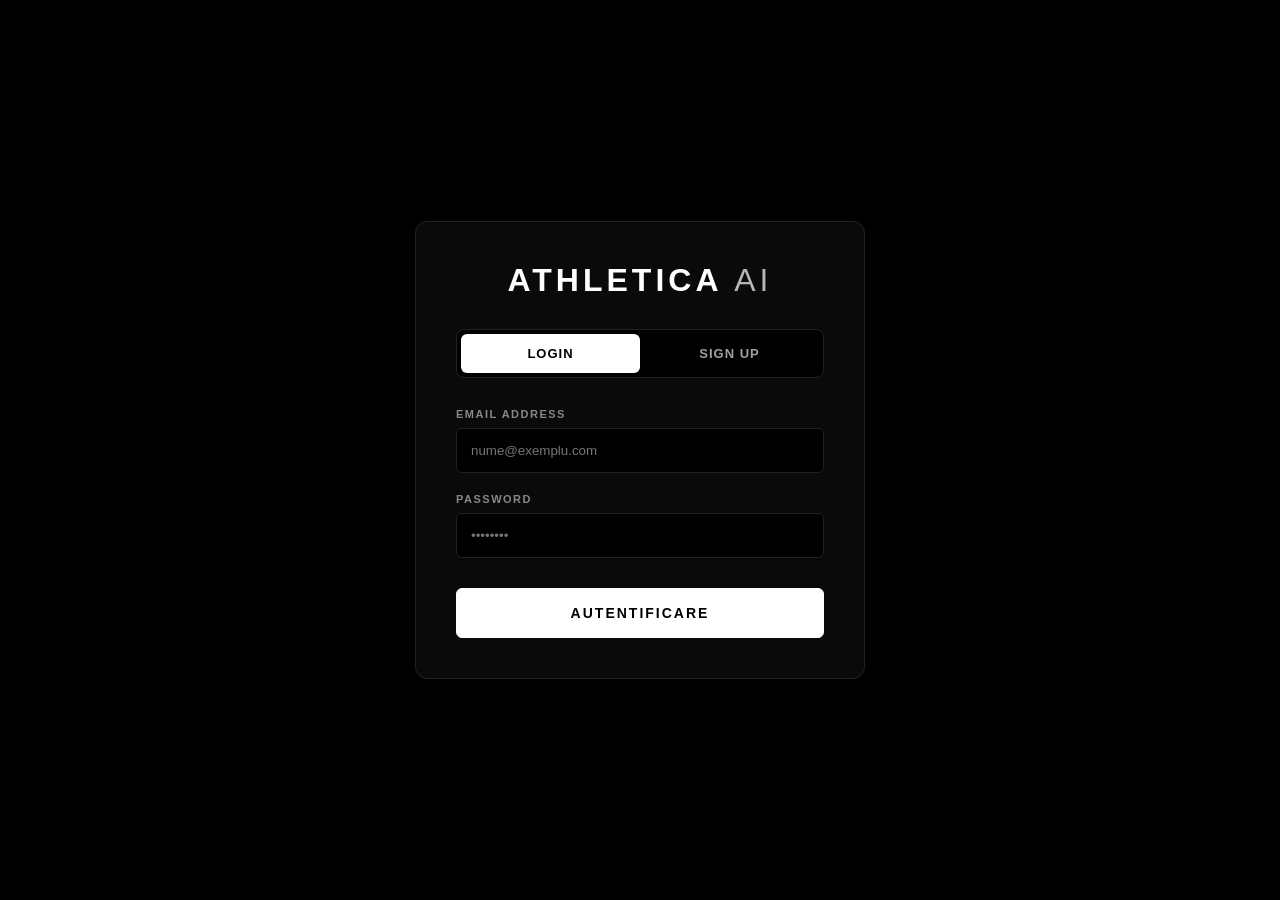
==== commit b33d43be: "feat(frontend): adauga tema dark/light si optimizari UI - Sistem complet de variabile CSS cu teme da" ====
--- a/frontend-web/auth.html
+++ b/frontend-web/auth.html
@@ -4,6 +4,7 @@
     <meta charset="UTF-8">
     <meta name="viewport" content="width=device-width, initial-scale=1.0">
     <title>Athletica AI - Autentificare</title>
+    <script>document.documentElement.setAttribute('data-theme', localStorage.getItem('theme') || 'dark');</script>
     <link rel="stylesheet" href="style.css">
     <style>
         body {
@@ -11,25 +12,25 @@
             align-items: center;
             justify-content: center;
             min-height: 100vh;
-            background: #000;
+            background: var(--bg-base);
             margin: 0;
-            font-family: 'Inter', sans-serif;
+            font-family: 'Inter', 'Segoe UI', sans-serif;
         }
         .auth-card {
             width: 100%;
             max-width: 450px;
-            background: #0a0a0a;
+            background: var(--bg-card);
             padding: 40px;
             border-radius: 12px;
-            border: 1px solid #222;
-            box-shadow: 0 20px 40px rgba(0, 0, 0, 0.8);
+            border: 1px solid var(--border-color);
+            box-shadow: 0 20px 40px var(--shadow-soft);
         }
         .brand-logo {
             text-align: center;
             margin-bottom: 30px;
         }
         .brand-logo h1 {
-            color: #fff;
+            color: var(--text-main);
             font-size: 2rem;
             margin: 0;
             letter-spacing: 4px;
@@ -39,16 +40,16 @@
         .auth-toggle {
             display: grid;
             grid-template-columns: 1fr 1fr;
-            background: #000;
+            background: var(--bg-input);
             border-radius: 8px;
             margin-bottom: 30px;
             padding: 4px;
-            border: 1px solid #222;
+            border: 1px solid var(--border-color);
         }
         .auth-toggle button {
             background: none;
             border: none;
-            color: #666;
+            color: var(--text-muted);
             padding: 12px;
             cursor: pointer;
             font-weight: 700;
@@ -58,8 +59,8 @@
             letter-spacing: 1px;
         }
         .auth-toggle button.active {
-            background: #fff;
-            color: #000;
+            background: var(--btn-bg);
+            color: var(--btn-text);
         }
         .form-row {
             display: grid;
@@ -73,7 +74,7 @@
         .form-group label {
             display: block;
             font-size: 11px;
-            color: #888;
+            color: var(--text-faint);
             margin-bottom: 8px;
             text-transform: uppercase;
             letter-spacing: 1.5px;
@@ -82,24 +83,24 @@
         input, select {
             width: 100%;
             padding: 14px;
-            background: #000;
-            border: 1px solid #222;
+            background: var(--bg-input);
+            border: 1px solid var(--border-color);
             border-radius: 6px;
-            color: #fff;
+            color: var(--text-main);
             box-sizing: border-box;
             transition: all 0.3s;
             outline: none;
         }
         input:focus {
-            border-color: #fff;
+            border-color: var(--text-main);
         }
         button[type="submit"] {
             width: 100%;
             padding: 16px;
-            background: #fff;
-            border: 1px solid #fff;
+            background: var(--btn-bg);
+            border: 1px solid var(--btn-bg);
             border-radius: 6px;
-            color: #000;
+            color: var(--btn-text);
             font-weight: 800;
             font-size: 14px;
             cursor: pointer;
@@ -109,8 +110,8 @@
             letter-spacing: 2px;
         }
         button[type="submit"]:hover {
-            background: #000;
-            color: #fff;
+            background: var(--btn-hover-bg);
+            color: var(--btn-hover-text);
         }
         .hidden { display: none; }
     </style>
--- a/frontend-web/style.css
+++ b/frontend-web/style.css
@@ -1,14 +1,74 @@
-   :root {
-    --bg-base: #000000; /* Negru pur */
-    --bg-card: #0a0a0a; /* Fundal card negru intens */
-    --accent-main: #ffffff; /* Alb pentru accente */
-    --accent-hover: #e0e0e0;
-    --accent-glow: rgba(255, 255, 255, 0.2);
-    --secondary-gray: #333333;
+/* ==========================================
+   0. THEME TOKENS (DARK / LIGHT)
+   ========================================== */
+:root,
+[data-theme="dark"] {
+    --bg-base: #000000;        /* Fundal pagină */
+    --bg-card: #0a0a0a;        /* Fundal card */
+    --bg-elevated: #111111;    /* Suprafețe ridicate (hero, chat, feedback) */
+    --bg-elevated-2: #1a1a1a;  /* Suprafețe ridicate 2 (badge, user-msg) */
+    --bg-input: #000000;       /* Fundal inputuri */
+    --bg-hover: #0a0a0a;       /* Hover rânduri tabel */
+
     --text-main: #ffffff;
+    --text-subtle: #cccccc;
     --text-muted: #a0a0a0;
+    --text-faint: #888888;
+
     --border-color: #222222;
-    --border-glow: rgba(255, 255, 255, 0.15);
+    --border-strong: #333333;
+    --border-stronger: #444444;
+
+    /* Butoane "accent" (inversate la hover) */
+    --btn-bg: #ffffff;
+    --btn-text: #000000;
+    --btn-hover-bg: #000000;
+    --btn-hover-text: #ffffff;
+
+    --accent-green: #4caf50;
+
+    --scrollbar-thumb: #333333;
+    --scrollbar-thumb-hover: #555555;
+
+    --chart-grid: #222222;
+    --chart-tick: #888888;
+
+    --modal-overlay: rgba(0, 0, 0, 0.9);
+    --shadow-soft: rgba(0, 0, 0, 0.5);
+}
+
+[data-theme="light"] {
+    --bg-base: #f4f5f7;
+    --bg-card: #ffffff;
+    --bg-elevated: #ffffff;
+    --bg-elevated-2: #eceef1;
+    --bg-input: #ffffff;
+    --bg-hover: #f3f4f6;
+
+    --text-main: #16181d;
+    --text-subtle: #3a3f47;
+    --text-muted: #5c6470;
+    --text-faint: #7a828c;
+
+    --border-color: #e3e6ea;
+    --border-strong: #d3d8de;
+    --border-stronger: #c1c7cf;
+
+    --btn-bg: #16181d;
+    --btn-text: #ffffff;
+    --btn-hover-bg: #3a3f47;
+    --btn-hover-text: #ffffff;
+
+    --accent-green: #2e9e44;
+
+    --scrollbar-thumb: #c1c7cf;
+    --scrollbar-thumb-hover: #a3abb5;
+
+    --chart-grid: #e3e6ea;
+    --chart-tick: #5c6470;
+
+    --modal-overlay: rgba(20, 22, 28, 0.45);
+    --shadow-soft: rgba(0, 0, 0, 0.12);
 }
 
 * {
@@ -22,20 +82,21 @@
     background-color: var(--bg-base);
     color: var(--text-main);
     overflow-x: hidden;
-}
-
-/* Scrollbar personalizat (Black & White) */
+    transition: background-color 0.3s ease, color 0.3s ease;
+}
+
+/* Scrollbar personalizat */
 ::-webkit-scrollbar { width: 8px; }
 ::-webkit-scrollbar-track { background: var(--bg-base); }
-::-webkit-scrollbar-thumb { background: #333; border-radius: 4px; }
-::-webkit-scrollbar-thumb:hover { background: #555; }
+::-webkit-scrollbar-thumb { background: var(--scrollbar-thumb); border-radius: 4px; }
+::-webkit-scrollbar-thumb:hover { background: var(--scrollbar-thumb-hover); }
 
 /* ==========================================
    2. LAYOUT PRINCIPAL (DASHBOARD)
    ========================================== */
 #grid-pagina {
     display: grid;
-    grid-template-areas: 
+    grid-template-areas:
         "header header"
         "sidebar content";
     grid-template-columns: 280px 1fr;
@@ -48,7 +109,7 @@
    ========================================== */
 .header {
     grid-area: header;
-    background: #000;
+    background: var(--bg-base);
     border-bottom: 1px solid var(--border-color);
     display: flex;
     justify-content: space-between;
@@ -56,6 +117,8 @@
     padding: 0 30px;
     z-index: 10;
 }
+
+.header-actions { display: flex; align-items: center; gap: 18px; }
 
 .logo {
     font-size: 24px;
@@ -65,24 +128,24 @@
     align-items: center;
     gap: 12px;
     text-transform: uppercase;
-    color: #fff;
-}
-
-.logo i { color: #fff; }
+    color: var(--text-main);
+}
+
+.logo i { color: var(--text-main); }
 
 .ai-badge {
-    background: #fff;
-    color: #000;
+    background: var(--btn-bg);
+    color: var(--btn-text);
     font-size: 11px;
     padding: 3px 8px;
     border-radius: 4px;
-    border: 1px solid #fff;
+    border: 1px solid var(--btn-bg);
     font-weight: bold;
     letter-spacing: 2px;
 }
 
 .user-pill {
-    background: #111;
+    background: var(--bg-elevated);
     padding: 8px 20px;
     border-radius: 30px;
     border: 1px solid var(--border-color);
@@ -92,6 +155,23 @@
     font-size: 14px;
     font-weight: 500;
 }
+
+/* Buton schimbare temă */
+.btn-theme {
+    background: var(--bg-elevated);
+    border: 1px solid var(--border-color);
+    color: var(--text-main);
+    width: 42px;
+    height: 42px;
+    border-radius: 50%;
+    cursor: pointer;
+    font-size: 17px;
+    display: flex;
+    align-items: center;
+    justify-content: center;
+    transition: all 0.3s;
+}
+.btn-theme:hover { border-color: var(--border-stronger); transform: rotate(-15deg); }
 
 .btn-logout {
     background: transparent;
@@ -100,16 +180,15 @@
     cursor: pointer;
     font-size: 20px;
     transition: all 0.3s;
-    margin-left: 20px;
-}
-.btn-logout:hover { color: #fff; }
+}
+.btn-logout:hover { color: var(--text-main); }
 
 /* ==========================================
    4. SIDEBAR
    ========================================== */
 .sidebar {
     grid-area: sidebar;
-    background: #050505;
+    background: var(--bg-card);
     border-right: 1px solid var(--border-color);
     padding: 30px 20px;
     display: flex;
@@ -140,21 +219,21 @@
 .tab-btn i { width: 24px; text-align: center; font-size: 18px; }
 
 .tab-btn:hover {
-    background: #111;
+    background: var(--bg-elevated);
     color: var(--text-main);
 }
 
 .tab-btn.active {
-    background: #fff;
-    color: #000;
+    background: var(--btn-bg);
+    color: var(--btn-text);
     border-left: none;
     text-shadow: none;
 }
 
 .btn-add-action {
-    background: #fff;
-    color: #000;
-    border: 1px solid #fff;
+    background: var(--btn-bg);
+    color: var(--btn-text);
+    border: 1px solid var(--btn-bg);
     padding: 16px;
     border-radius: 12px;
     font-weight: 800;
@@ -166,9 +245,93 @@
 }
 
 .btn-add-action:hover {
-    background: #000;
+    background: var(--btn-hover-bg);
+    color: var(--btn-hover-text);
+}
+
+/* Sfatul antrenorului AI (sidebar) */
+.card-motivation {
+    margin-top: 30px;
+    padding: 15px;
+    background: var(--bg-elevated);
+    border-radius: 10px;
+    border-left: 3px solid var(--accent-green);
+}
+.card-motivation small { color: var(--text-faint); text-transform: uppercase; font-size: 0.7rem; }
+.card-motivation p { font-size: 0.9rem; color: var(--text-subtle); margin-top: 5px; font-style: italic; }
+
+/* ==========================================
+   4b. MUSIC BOX (GYM MOTIVATION)
+   ========================================== */
+.music-box {
+    margin-top: 24px;
+    padding: 16px;
+    border-radius: 14px;
+    background: linear-gradient(145deg, var(--bg-elevated), var(--bg-card));
+    border: 1px solid var(--border-color);
+    box-shadow: 0 6px 18px var(--shadow-soft);
+}
+
+.music-header {
+    display: flex;
+    align-items: center;
+    gap: 12px;
+    margin-bottom: 14px;
+}
+
+.music-icon {
+    width: 38px;
+    height: 38px;
+    border-radius: 10px;
+    background: var(--accent-green);
     color: #fff;
-}
+    display: flex;
+    align-items: center;
+    justify-content: center;
+    font-size: 16px;
+    flex-shrink: 0;
+}
+
+.music-meta h4 {
+    font-size: 0.85rem;
+    color: var(--text-main);
+    text-transform: uppercase;
+    letter-spacing: 1px;
+    margin: 0;
+}
+.music-meta small { font-size: 0.7rem; color: var(--text-faint); }
+
+/* Bare egalizator animate */
+.music-eq {
+    display: inline-flex;
+    align-items: flex-end;
+    gap: 3px;
+    height: 18px;
+    margin-left: auto;
+}
+.music-eq span {
+    width: 3px;
+    background: var(--accent-green);
+    border-radius: 2px;
+    animation: eq-bounce 1s ease-in-out infinite;
+}
+.music-eq span:nth-child(1) { height: 40%; animation-delay: 0s; }
+.music-eq span:nth-child(2) { height: 90%; animation-delay: 0.2s; }
+.music-eq span:nth-child(3) { height: 60%; animation-delay: 0.4s; }
+.music-eq span:nth-child(4) { height: 100%; animation-delay: 0.1s; }
+
+@keyframes eq-bounce {
+    0%, 100% { transform: scaleY(0.4); }
+    50% { transform: scaleY(1); }
+}
+
+.music-box iframe {
+    border-radius: 12px;
+    display: block;
+    box-shadow: 0 4px 10px var(--shadow-soft);
+    transition: transform 0.3s ease;
+}
+.music-box iframe:hover { transform: scale(1.02); }
 
 /* ==========================================
    5. MAIN CONTENT & CARDS
@@ -178,7 +341,7 @@
     padding: 40px;
     overflow-y: auto;
     position: relative;
-    background: #000;
+    background: var(--bg-base);
 }
 
 .card {
@@ -187,9 +350,10 @@
     border-radius: 12px;
     padding: 30px;
     margin-bottom: 30px;
-}
-
-.card:hover { border-color: #444; }
+    transition: border-color 0.3s ease, background-color 0.3s ease;
+}
+
+.card:hover { border-color: var(--border-stronger); }
 
 .card h2, .card h3 {
     margin-bottom: 10px;
@@ -198,15 +362,15 @@
     display: flex;
     align-items: center;
     gap: 10px;
-    color: #fff;
-}
-.card h2 i, .card h3 i { color: #fff; }
+    color: var(--text-main);
+}
+.card h2 i, .card h3 i { color: var(--text-main); }
 
 .subtitle { color: var(--text-muted); margin-bottom: 25px; font-size: 14px; }
 
 /* HERO CARD */
 .hero-card {
-    background: #111;
+    background: var(--bg-elevated);
     border: 1px solid var(--border-color);
     border-radius: 12px;
     padding: 40px;
@@ -216,13 +380,14 @@
     margin-bottom: 40px;
 }
 
-.hero-content h2 { font-size: 32px; color: #fff; margin-bottom: 15px; }
-#ai-recommendation { font-size: 16px; line-height: 1.6; color: #fff; margin: 15px 0; font-weight: 500;}
+.hero-content h2 { font-size: 32px; color: var(--text-main); margin-bottom: 15px; }
+#ai-summary { color: var(--text-subtle); }
+#ai-recommendation { font-size: 16px; line-height: 1.6; color: var(--text-main); margin: 15px 0; font-weight: 500; }
 
 .btn-ai-action {
-    background: #fff;
-    color: #000;
-    border: 1px solid #fff;
+    background: var(--btn-bg);
+    color: var(--btn-text);
+    border: 1px solid var(--btn-bg);
     padding: 16px 35px;
     border-radius: 12px;
     font-weight: 700;
@@ -233,9 +398,22 @@
 }
 
 .btn-ai-action:hover {
-    background: #000;
-    color: #fff;
-}
+    background: var(--btn-hover-bg);
+    color: var(--btn-hover-text);
+}
+
+/* Buton secundar (ex: Copiază sfatul) */
+.btn-soft {
+    background: var(--bg-elevated-2);
+    color: var(--text-main);
+    border: 1px solid var(--border-strong);
+    padding: 8px 14px;
+    border-radius: 8px;
+    font-size: 0.8rem;
+    cursor: pointer;
+    transition: all 0.3s;
+}
+.btn-soft:hover { border-color: var(--border-stronger); }
 
 /* ==========================================
    6. FORMS & INPUTS
@@ -255,9 +433,9 @@
 
 .modern-input, .modern-select, .modern-textarea {
     width: 100%;
-    background: #000;
+    background: var(--bg-input);
     border: 1px solid var(--border-color);
-    color: #fff;
+    color: var(--text-main);
     padding: 16px;
     border-radius: 8px;
     font-size: 15px;
@@ -268,13 +446,13 @@
 .modern-textarea { height: 120px; resize: none; }
 
 .modern-input:focus, .modern-select:focus, .modern-textarea:focus {
-    border-color: #fff;
+    border-color: var(--text-main);
 }
 
 .btn-primary {
-    background: #fff;
-    color: #000;
-    border: 1px solid #fff;
+    background: var(--btn-bg);
+    color: var(--btn-text);
+    border: 1px solid var(--btn-bg);
     padding: 16px 30px;
     border-radius: 8px;
     font-weight: 800;
@@ -286,8 +464,8 @@
 }
 
 .btn-primary:hover {
-    background: #000;
-    color: #fff;
+    background: var(--btn-hover-bg);
+    color: var(--btn-hover-text);
 }
 
 /* State de încărcare pentru butoane */
@@ -295,8 +473,8 @@
     position: relative;
     color: transparent !important;
     pointer-events: none;
-    background: #000 !important; /* Fundal negru forțat pentru contrast */
-    border: 1px solid #fff !important;
+    background: var(--btn-hover-bg) !important;
+    border: 1px solid var(--btn-bg) !important;
 }
 
 .btn-loading::after {
@@ -307,9 +485,9 @@
     top: 50%;
     left: 50%;
     margin: -11px 0 0 -11px;
-    border: 3px solid rgba(255, 255, 255, 0.2);
+    border: 3px solid rgba(128, 128, 128, 0.3);
     border-radius: 50%;
-    border-top-color: #ffffff; /* Spinner alb pe fundal negru */
+    border-top-color: var(--btn-hover-text);
     animation: spin 0.8s linear infinite;
 }
 
@@ -329,19 +507,19 @@
 }
 
 .ai-msg {
-    background: #111;
-    border-left: 4px solid #fff;
-    color: #ccc;
+    background: var(--bg-elevated);
+    border-left: 4px solid var(--text-main);
+    color: var(--text-subtle);
     align-self: flex-start;
 }
 
 .user-msg {
-    background: #222;
-    color: #fff;
+    background: var(--bg-elevated-2);
+    color: var(--text-main);
     align-self: flex-end;
 }
 
-.ai-msg strong { color: #fff; display: block; margin-bottom: 5px; font-size: 16px; }
+.ai-msg strong { color: var(--text-main); display: block; margin-bottom: 5px; font-size: 16px; }
 .ai-msg ul { margin-left: 20px; margin-top: 10px; }
 .ai-msg li { margin-bottom: 8px; }
 
@@ -354,41 +532,42 @@
 .feedback-box {
     margin-top: 30px;
     padding: 25px;
-    background: #111;
+    background: var(--bg-elevated);
     border-radius: 8px;
-    border-left: 4px solid #fff;
+    border-left: 4px solid var(--text-main);
     line-height: 1.6;
     font-size: 15px;
+    color: var(--text-subtle);
 }
 
 /* ==========================================
    7. TABELE (ISTORIC)
    ========================================== */
 table { width: 100%; border-collapse: collapse; margin-top: 10px; }
-th { 
-    text-align: left; 
-    padding: 15px; 
-    color: var(--text-muted); 
-    font-size: 12px; 
-    text-transform: uppercase; 
-    letter-spacing: 2px; 
-    border-bottom: 1px solid var(--border-color); 
-}
-td { 
-    padding: 18px 15px; 
-    border-bottom: 1px solid var(--border-color); 
-    font-size: 14px; 
-    color: #fff;
-}
-tr:hover td { background: #0a0a0a; }
+th {
+    text-align: left;
+    padding: 15px;
+    color: var(--text-muted);
+    font-size: 12px;
+    text-transform: uppercase;
+    letter-spacing: 2px;
+    border-bottom: 1px solid var(--border-color);
+}
+td {
+    padding: 18px 15px;
+    border-bottom: 1px solid var(--border-color);
+    font-size: 14px;
+    color: var(--text-main);
+}
+tr:hover td { background: var(--bg-hover); }
 
 .badge {
-    background: #222;
-    color: #fff;
+    background: var(--bg-elevated-2);
+    color: var(--text-main);
     padding: 4px 10px;
     border-radius: 4px;
     font-size: 12px;
-    border: 1px solid #444;
+    border: 1px solid var(--border-stronger);
 }
 
 /* ==========================================
@@ -398,25 +577,26 @@
     display: none;
     position: fixed;
     top: 0; left: 0; width: 100%; height: 100%;
-    background: rgba(0,0,0,0.9);
+    background: var(--modal-overlay);
     z-index: 1000;
     align-items: center;
     justify-content: center;
 }
 
 .modal-card {
-    background: #000;
+    background: var(--bg-card);
     width: 90%;
     max-width: 500px;
     padding: 40px;
     border-radius: 12px;
-    border: 1px solid #333;
-}
-
-.btn-save { width: 100%; background: #fff; color: #000; border: 1px solid #fff; padding: 16px; border-radius: 8px; font-weight: 800; cursor: pointer; margin-top: 20px; transition: 0.3s; }
-.btn-save:hover { background: #000; color: #fff; }
+    border: 1px solid var(--border-strong);
+}
+.modal-card h2 { color: var(--text-main); }
+
+.btn-save { width: 100%; background: var(--btn-bg); color: var(--btn-text); border: 1px solid var(--btn-bg); padding: 16px; border-radius: 8px; font-weight: 800; cursor: pointer; margin-top: 20px; transition: 0.3s; }
+.btn-save:hover { background: var(--btn-hover-bg); color: var(--btn-hover-text); }
 .btn-cancel { width: 100%; background: transparent; color: var(--text-muted); border: 1px solid var(--border-color); padding: 16px; border-radius: 8px; cursor: pointer; margin-top: 10px; transition: 0.3s; }
-.btn-cancel:hover { color: #fff; border-color: #fff; }
+.btn-cancel:hover { color: var(--text-main); border-color: var(--text-main); }
 
 /* ==========================================
    9. AUTH & ONBOARDING (PAGINI EXTERNE)
@@ -424,89 +604,95 @@
 .auth-card, .onboarding-card {
     width: 100%;
     max-width: 450px;
-    background: #0a0a0a;
+    background: var(--bg-card);
     padding: 50px 40px;
     border-radius: 12px;
-    border: 1px solid #222;
+    border: 1px solid var(--border-color);
     position: relative;
     overflow: hidden;
 }
 
-.brand-logo h1 { color: #fff; font-size: 2rem; margin: 0; letter-spacing: 3px; text-transform: uppercase; }
-
-.auth-toggle { display: grid; grid-template-columns: 1fr 1fr; background: #000; border-radius: 8px; margin-bottom: 30px; padding: 5px; border: 1px solid #222; }
+.brand-logo h1 { color: var(--text-main); font-size: 2rem; margin: 0; letter-spacing: 3px; text-transform: uppercase; }
+
+.auth-toggle { display: grid; grid-template-columns: 1fr 1fr; background: var(--bg-input); border-radius: 8px; margin-bottom: 30px; padding: 5px; border: 1px solid var(--border-color); }
 .auth-toggle button { background: none; border: none; color: var(--text-muted); padding: 12px; cursor: pointer; font-weight: 700; transition: 0.3s; border-radius: 6px; font-size: 13px; letter-spacing: 1px; }
-.auth-toggle button.active { background: #fff; color: #000; }
+.auth-toggle button.active { background: var(--btn-bg); color: var(--btn-text); }
 
 .step-indicator { display: flex; gap: 10px; margin-bottom: 40px; }
-.step { flex: 1; height: 4px; background: #222; border-radius: 2px; transition: 0.3s; }
-.step.active { background: #fff; }
+.step { flex: 1; height: 4px; background: var(--border-color); border-radius: 2px; transition: 0.3s; }
+.step.active { background: var(--text-main); }
 
 .option-grid { display: grid; grid-template-columns: 1fr 1fr; gap: 15px; margin-bottom: 30px; }
-.option-card { background: #000; border: 1px solid #222; padding: 25px 20px; border-radius: 12px; cursor: pointer; text-align: center; transition: all 0.2s; }
-.option-card h3 { margin: 0; font-size: 15px; color: #fff; font-weight: 600; }
-.option-card:hover { border-color: #555; }
-.option-card.selected { border-color: #fff; background: #111; }
+.option-card { background: var(--bg-input); border: 1px solid var(--border-color); padding: 25px 20px; border-radius: 12px; cursor: pointer; text-align: center; transition: all 0.2s; }
+.option-card h3 { margin: 0; font-size: 15px; color: var(--text-main); font-weight: 600; }
+.option-card:hover { border-color: var(--border-stronger); }
+.option-card.selected { border-color: var(--text-main); background: var(--bg-elevated); }
 
 .hidden { display: none !important; }
 
 /* ==========================================
-   10. FITNESS LEVEL - NEW MONOCHROME DESIGN
-   ========================================== */
-.section-title { font-size: 24px; font-weight: 800; text-transform: uppercase; letter-spacing: 1px; margin-bottom: 5px; color: #fff; }
+   10. FITNESS LEVEL - MONOCHROME DESIGN
+   ========================================== */
+.section-title { font-size: 24px; font-weight: 800; text-transform: uppercase; letter-spacing: 1px; margin-bottom: 5px; color: var(--text-main); }
 .section-subtitle { color: var(--text-muted); font-size: 14px; margin-bottom: 30px; }
 
 .fitness-metrics-grid { display: grid; grid-template-columns: repeat(4, 1fr); gap: 20px; margin-bottom: 40px; }
-.f-metric-card { 
-    background: #080808; 
-    border: 1px solid #1a1a1a; 
-    padding: 25px 20px; 
-    border-radius: 12px; 
-    display: flex; 
-    flex-direction: column; 
-    align-items: center; 
-    transition: transform 0.3s, border-color 0.3s; 
-}
-.f-metric-card:hover { transform: translateY(-5px); border-color: #444; }
-.f-metric-card.main { background: #0f0f0f; border: 1px solid #333; }
-.f-label { font-size: 11px; font-weight: 700; color: #888; letter-spacing: 1.5px; text-transform: uppercase; margin-bottom: 10px; }
-.f-value { font-size: 32px; font-weight: 900; color: #fff; line-height: 1; }
+.f-metric-card {
+    background: var(--bg-card);
+    border: 1px solid var(--border-color);
+    padding: 25px 20px;
+    border-radius: 12px;
+    display: flex;
+    flex-direction: column;
+    align-items: center;
+    transition: transform 0.3s, border-color 0.3s;
+}
+.f-metric-card:hover { transform: translateY(-5px); border-color: var(--border-stronger); }
+.f-metric-card.main { background: var(--bg-elevated); border: 1px solid var(--border-strong); }
+.f-label { font-size: 11px; font-weight: 700; color: var(--text-faint); letter-spacing: 1.5px; text-transform: uppercase; margin-bottom: 10px; }
+.f-value { font-size: 32px; font-weight: 900; color: var(--text-main); line-height: 1; }
 .f-value.small { font-size: 18px; }
-.f-unit { font-size: 12px; color: #555; font-weight: 600; margin-top: 5px; }
+.f-unit { font-size: 12px; color: var(--text-faint); font-weight: 600; margin-top: 5px; }
 
 .summary-details-grid { display: grid; grid-template-columns: 1fr 1fr; gap: 30px; margin-bottom: 40px; }
-.detail-panel { background: #080808; border: 1px solid #1a1a1a; padding: 25px; border-radius: 12px; }
-.detail-panel h3 { 
-    font-size: 16px; 
-    font-weight: 700; 
-    text-transform: uppercase; 
-    letter-spacing: 1px; 
-    margin-bottom: 20px; 
-    padding-bottom: 10px; 
-    border-bottom: 1px solid #222; 
-    display: flex; 
-    align-items: center; 
-    gap: 10px; 
-}
-.detail-row { display: flex; justify-content: space-between; align-items: center; padding: 12px 0; border-bottom: 1px dashed #1a1a1a; font-size: 14px; }
+.detail-panel { background: var(--bg-card); border: 1px solid var(--border-color); padding: 25px; border-radius: 12px; }
+.detail-panel h3 {
+    font-size: 16px;
+    font-weight: 700;
+    text-transform: uppercase;
+    letter-spacing: 1px;
+    margin-bottom: 20px;
+    padding-bottom: 10px;
+    border-bottom: 1px solid var(--border-color);
+    display: flex;
+    align-items: center;
+    gap: 10px;
+}
+.detail-row { display: flex; justify-content: space-between; align-items: center; padding: 12px 0; border-bottom: 1px dashed var(--border-color); font-size: 14px; }
 .detail-row:last-child { border-bottom: none; }
-.detail-row span { color: #888; }
-.detail-row strong { color: #fff; font-weight: 700; }
+.detail-row span { color: var(--text-faint); }
+.detail-row strong { color: var(--text-main); font-weight: 700; }
 
 .ai-insights-container { display: grid; grid-template-columns: 1fr 1fr; gap: 30px; }
-.insight-block { background: #050505; border: 1px solid #111; padding: 20px; border-radius: 12px; border-left: 4px solid #fff; }
-.insight-block h4 { font-size: 14px; font-weight: 800; text-transform: uppercase; margin-bottom: 12px; color: #fff; display: flex; align-items: center; gap: 8px; }
-.insight-block p { font-size: 14px; line-height: 1.6; color: #bbb; margin: 0; }
-
-.spinner { 
-    width: 30px; 
-    height: 30px; 
-    border: 3px solid #222; 
-    border-top: 3px solid #fff; 
-    border-radius: 50%; 
-    animation: spin 1s linear infinite; 
-    margin: 0 auto; 
-}
+.insight-block { background: var(--bg-card); border: 1px solid var(--border-color); padding: 20px; border-radius: 12px; border-left: 4px solid var(--text-main); }
+.insight-block h4 { font-size: 14px; font-weight: 800; text-transform: uppercase; margin-bottom: 12px; color: var(--text-main); display: flex; align-items: center; gap: 8px; }
+.insight-block p { font-size: 14px; line-height: 1.6; color: var(--text-subtle); margin: 0; }
+
+.spinner {
+    width: 30px;
+    height: 30px;
+    border: 3px solid var(--border-color);
+    border-top: 3px solid var(--text-main);
+    border-radius: 50%;
+    animation: spin 1s linear infinite;
+    margin: 0 auto;
+}
+
+/* ==========================================
+   11. CARD PR & STATS
+   ========================================== */
+.card-pr small { color: var(--text-faint); }
+.card-pr h3 { color: var(--text-main); }
 
 @media (max-width: 768px) {
     #grid-pagina {
